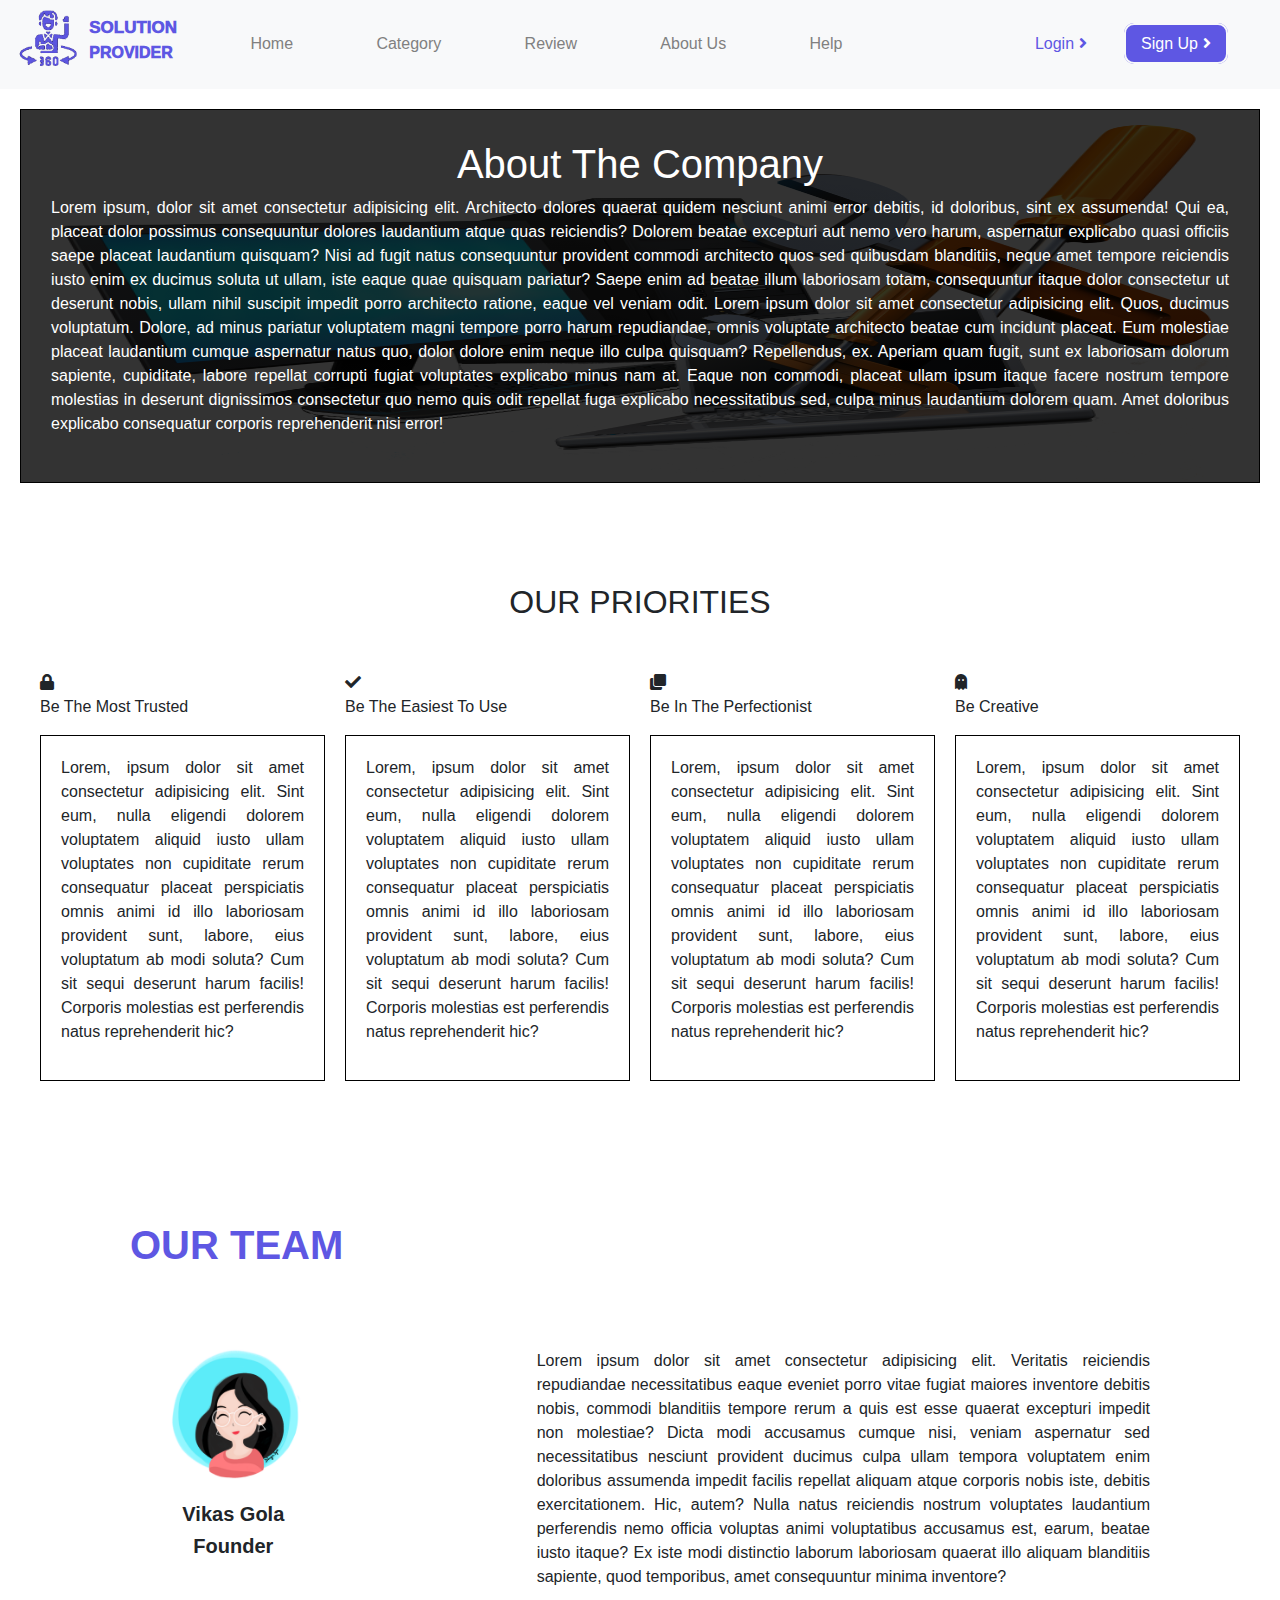
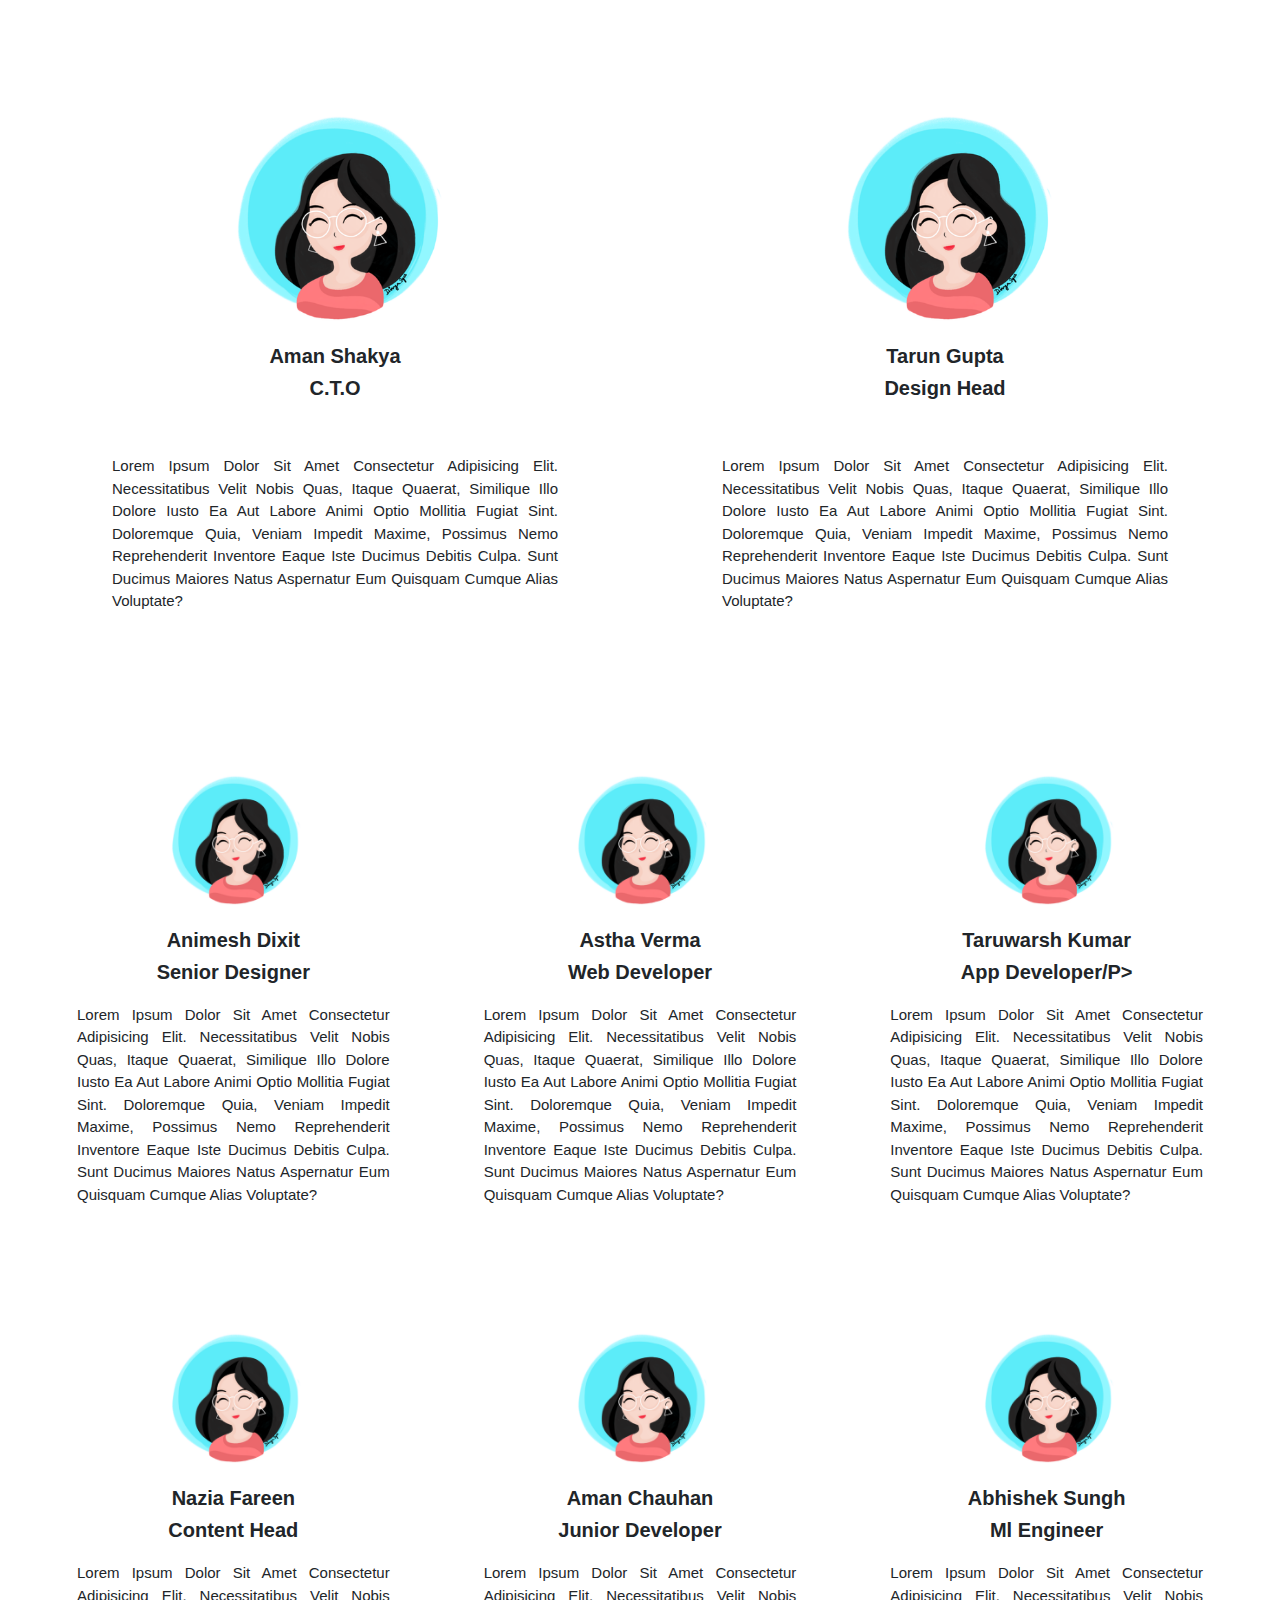
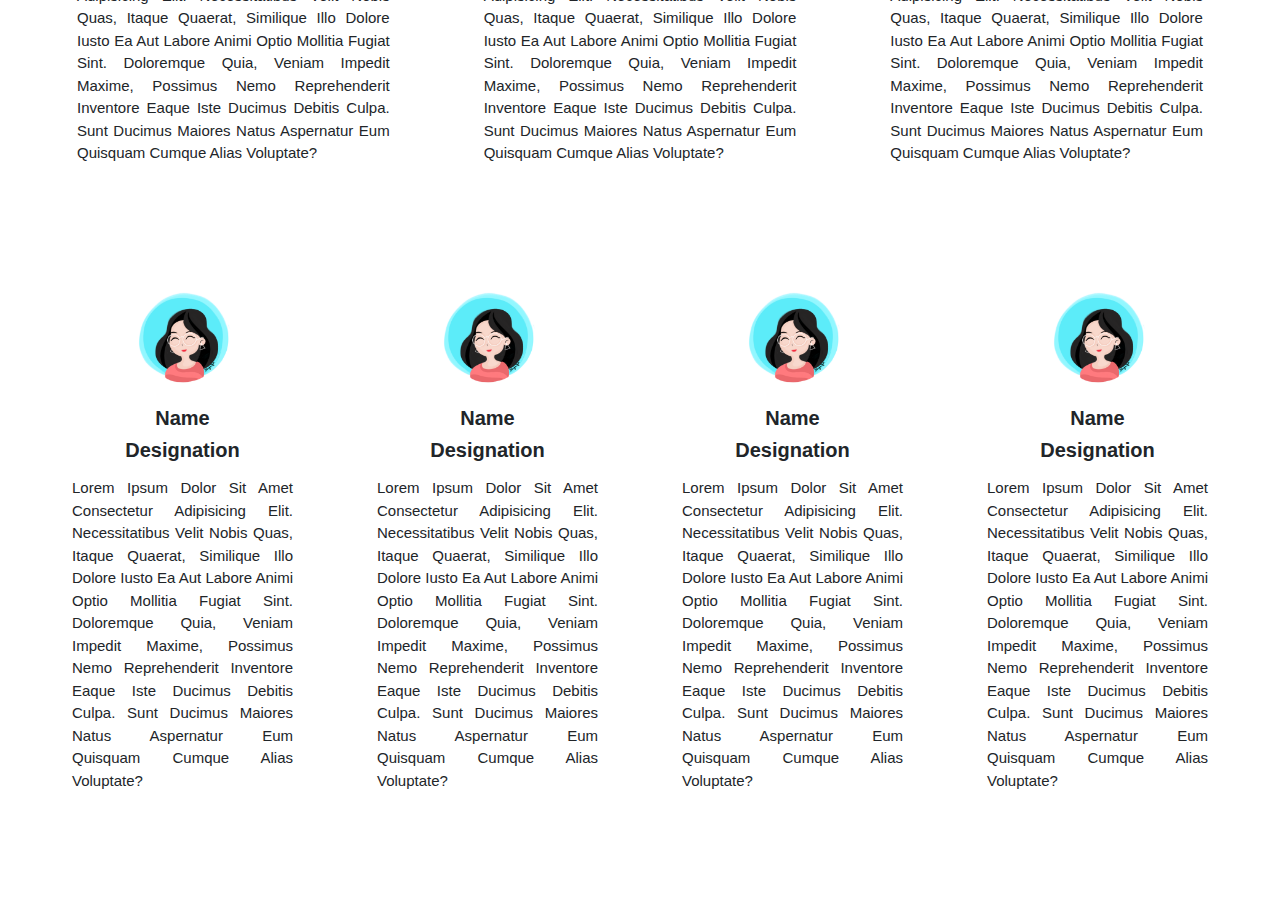
==== AboutUs.html @ aa4735e2 "Merge branch 'main' of https://github.com/crazyboy1803/360SolutionProviderFinal" ====
<!DOCTYPE html>
<html lang="en">

<head>
    <meta charset="UTF-8">
    <meta http-equiv="X-UA-Compatible" content="IE=edge">
    <meta name="viewport" content="width=device-width, initial-scale=1.0">
    <link rel="stylesheet" href="./css/bootstrap.min.css">
    <script src="./js/jquery-3.6.0.js"></script>
    <link rel="stylesheet" href="./fontawesome/css/all.css">
    <link rel="stylesheet" href="style.css">
    <style>
        .container-fluid .section-1 {
            padding: 30px;
            margin: 20px;
            border: 1px solid black;
            background-image: linear-gradient(rgba(0, 0, 0, 0.8), rgba(0, 0, 0, 0.8)), url(./assest/computer.png);
            background-repeat: no-repeat;
            background-size: 100% 100%;
        }

        .container-fluid .section-1 h1 {
            text-align: center;
            color: white;
            text-transform: capitalize;
        }

        .container-fluid .section-1 p {
            text-align: justify;
            color: white;
        }
        .container-fluid .section-2
        {
            margin-top: 70px;
            padding: 30px;
        }
        .container-fluid .section-2 h2
        {
            text-transform: uppercase;
            text-align: center;
            margin-bottom: 40px;
        }
        .container-fluid .section-2 .col-md-3
        {
            padding: 10px;
        }
        .container-fluid .section-2 .col-md-3 p
        {
            text-transform: capitalize;
        }
        .container-fluid .section-2 .col-md-3 .card-text
        {
            border:  1px solid black;
            padding: 20px;
        }
        .container-fluid .section-2 .col-md-3 .card-text p
        {
            text-transform: none;
            text-align: justify;
        }
        .container-fluid .section-3
        {
            margin-top:70px ;
            padding: 30px;
        }
        .container-fluid .section-3 .row
        {
            margin-bottom: 50px;
        }
        .container-fluid .section-3 h1
        {
            margin-left: 100px;
            margin-bottom: 50px;
            text-transform: uppercase;
            color: #5e57e3;
            font-weight: bold;

        }
        .container-fluid .section-3 .col-md-4 
        {
            background-color: white;
        }
        .container-fluid .section-3 .col-md-4 img
        {
            width: 60%;
            border-radius: 50%;
        }
        .container-fluid .section-3 .col-md-4 p
        {
            text-transform: capitalize;
            margin: 2px;
            font-weight: bold;
            font-size: 20px;
        }
        .container-fluid .section-3 .col-md-8
        {
            padding: 30px;
        }
        .container-fluid .section-3 .col-md-8 p
        {
            text-align: justify;
            padding: 0px 70px;
        }
        .container-fluid .section-3 .col-md-6
        {
            padding: 30px;
        }
        .container-fluid .section-3 .col-md-6 img
        {
            margin: auto;
            display: block;
            width: 50%;
            margin-bottom: 20px;
        }
        .container-fluid .section-3 .col-md-6 p
        {
            margin: 2px;
            text-align: center;
            text-transform: capitalize;
            font-size: 20px;
            font-weight: bold;
        }
        .container-fluid .section-3 .col-md-6 .about
        {
            text-align: justify;
            font-size: 15px;
            font-weight: normal;
            padding: 50px;
        }
        .container-fluid .section-3 .col-md-4
        {
            padding: 30px;
        }
        .container-fluid .section-3 .col-md-4 img
        {
            margin: auto;
            display: block;
            width: 50%;
            margin-bottom: 20px;
        }
        .container-fluid .section-3 .col-md-4 p
        {
            margin: 2px;
            text-align: center;
            text-transform: capitalize;
            font-size: 20px;
            font-weight: bold;
        }
        .container-fluid .section-3 .col-md-4 .about
        {
            text-align: justify;
            font-size: 15px;
            font-weight: normal;
            padding: 15px;
        }
        .container-fluid .section-3 .col-md-3
        {
            padding: 30px;
        }
        .container-fluid .section-3 .col-md-3 img
        {
            margin: auto;
            display: block;
            width: 50%;
            margin-bottom: 20px;
        }
        .container-fluid .section-3 .col-md-3 p
        {
            margin: 2px;
            text-align: center;
            text-transform: capitalize;
            font-size: 20px;
            font-weight: bold;
        }
        .container-fluid .section-3 .col-md-3 .about
        {
            text-align: justify;
            font-size: 15px;
            font-weight: normal;
            padding: 10px;
        }
    </style>
    <title>About Us Page</title>
</head>

<body>
    <div class="container-fluid w-100">
        <div class="chatbot">
            <img src="./assest/chatbot.png" class="chat" alt="">
        </div>

        <!-- navbar -->
        <div class="navbar navbar-light bg-light w-100">
            <div class="nav1">
                <img src="./assest/logo.png" alt="" class="image">
                <p><span>solution</span> provider</p>
            </div>
            <div class="nav2 w-50">
                <ul class="nav navbar">
                    <li class="navbar-item"><a href="./index.html">home</a></li>
                    <li class="navbar-item"><a href="./Category.html">category</a></li>
                    <li class="navbar-item"><a href="./Review.html">review</a></li>
                    <li class="navbar-item"><a href="./AboutUs.html">about us</a></li>
                    <li class="navbar-item"><a href="./Help.html">help</a></li>
                </ul>
            </div>
            <div class="nav3 w-25">
                <ul class="nav navbar">
                    <li class="navbar-item"><a href="#">Login<i class="fa fa-angle-right"></i></a></li>
                    <li class="navbar-item purple"><a href="#">Sign up<i class="fa fa-angle-right"></i></a></li>
                </ul>
            </div>
        </div>


        <div class="section-1">
            <h1>about the company</h1>
            <p>Lorem ipsum, dolor sit amet consectetur adipisicing elit. Architecto dolores quaerat quidem nesciunt
                animi error debitis, id doloribus, sint ex assumenda! Qui ea, placeat dolor possimus consequuntur
                dolores laudantium atque quas reiciendis? Dolorem beatae excepturi aut nemo vero harum, aspernatur
                explicabo quasi officiis saepe placeat laudantium quisquam? Nisi ad fugit natus consequuntur provident
                commodi architecto quos sed quibusdam blanditiis, neque amet tempore reiciendis iusto enim ex ducimus
                soluta ut ullam, iste eaque quae quisquam pariatur? Saepe enim ad beatae illum laboriosam totam,
                consequuntur itaque dolor consectetur ut deserunt nobis, ullam nihil suscipit impedit porro architecto
                ratione, eaque vel veniam odit. Lorem ipsum dolor sit amet consectetur adipisicing elit. Quos, ducimus
                voluptatum. Dolore, ad minus pariatur voluptatem magni tempore porro harum repudiandae, omnis voluptate
                architecto beatae cum incidunt placeat. Eum molestiae placeat laudantium cumque aspernatur natus quo,
                dolor dolore enim neque illo culpa quisquam? Repellendus, ex. Aperiam quam fugit, sunt ex laboriosam
                dolorum sapiente, cupiditate, labore repellat corrupti fugiat voluptates explicabo minus nam at. Eaque
                non commodi, placeat ullam ipsum itaque facere nostrum tempore molestias in deserunt dignissimos
                consectetur quo nemo quis odit repellat fuga explicabo necessitatibus sed, culpa minus laudantium
                dolorem quam. Amet doloribus explicabo consequatur corporis reprehenderit nisi error!</p>
        </div>


        <div class="section-2">
            <h2>our priorities</h2>
            <div class="row">
                <div class="col-md-3">
                    <i class="fa fa-lock"></i>
                    <p>be the most trusted</p>
                    <div class="card-text">
                        <p>Lorem, ipsum dolor sit amet consectetur adipisicing elit. Sint eum, nulla eligendi dolorem
                            voluptatem aliquid iusto ullam voluptates non cupiditate rerum consequatur placeat
                            perspiciatis omnis animi id illo laboriosam provident sunt, labore, eius voluptatum ab modi
                            soluta? Cum sit sequi deserunt harum facilis! Corporis molestias est perferendis natus
                            reprehenderit hic?</p>
                    </div>
                </div>
                <div class="col-md-3">
                    <i class="fa fa-check"></i>
                    <p>be the easiest to use</p>
                    <div class="card-text">
                        <p>Lorem, ipsum dolor sit amet consectetur adipisicing elit. Sint eum, nulla eligendi dolorem
                            voluptatem aliquid iusto ullam voluptates non cupiditate rerum consequatur placeat
                            perspiciatis omnis animi id illo laboriosam provident sunt, labore, eius voluptatum ab modi
                            soluta? Cum sit sequi deserunt harum facilis! Corporis molestias est perferendis natus
                            reprehenderit hic?</p>
                    </div>
                </div>
                <div class="col-md-3">
                    <i class="fa fa-clone"></i>
                    <p>be in the perfectionist</p>
                    <div class="card-text">
                        <p>Lorem, ipsum dolor sit amet consectetur adipisicing elit. Sint eum, nulla eligendi dolorem
                            voluptatem aliquid iusto ullam voluptates non cupiditate rerum consequatur placeat
                            perspiciatis omnis animi id illo laboriosam provident sunt, labore, eius voluptatum ab modi
                            soluta? Cum sit sequi deserunt harum facilis! Corporis molestias est perferendis natus
                            reprehenderit hic?</p>
                    </div>
                </div>
                <div class="col-md-3">
                    <i class="fa fa-ghost"></i>
                    <p>be creative</p>
                    <div class="card-text">
                        <p>Lorem, ipsum dolor sit amet consectetur adipisicing elit. Sint eum, nulla eligendi dolorem
                            voluptatem aliquid iusto ullam voluptates non cupiditate rerum consequatur placeat
                            perspiciatis omnis animi id illo laboriosam provident sunt, labore, eius voluptatum ab modi
                            soluta? Cum sit sequi deserunt harum facilis! Corporis molestias est perferendis natus
                            reprehenderit hic?</p>
                    </div>
                </div>
            </div>
        </div>

        <div class="section-3">
            <h1>our team</h1>
            <div class="row">
                <div class="col-md-4">
                    <img src="./assest/avtar.png" alt="Boss">
                    <p>Vikas gola</p>
                    <p>founder</p>
                </div>
                <div class="col-md-8">
                    <p>Lorem ipsum dolor sit amet consectetur adipisicing elit. Veritatis reiciendis repudiandae necessitatibus eaque eveniet porro vitae fugiat maiores inventore debitis nobis, commodi blanditiis tempore rerum a quis est esse quaerat excepturi impedit non molestiae? Dicta modi accusamus cumque nisi, veniam aspernatur sed necessitatibus nesciunt provident ducimus culpa ullam tempora voluptatem enim doloribus assumenda impedit facilis repellat aliquam atque corporis nobis iste, debitis exercitationem. Hic, autem? Nulla natus reiciendis nostrum voluptates laudantium perferendis nemo officia voluptas animi voluptatibus accusamus est, earum, beatae iusto itaque? Ex iste modi distinctio laborum laboriosam quaerat illo aliquam blanditiis sapiente, quod temporibus, amet consequuntur minima inventore?</p>
                </div>
            </div>

            <div class="row">
                <div class="col-md-6">
                    <img src="./assest/avtar.png" alt="">
                    <p>aman shakya</p>
                    <p>c.t.o</p>
                    <p class="about">Lorem ipsum dolor sit amet consectetur adipisicing elit. Necessitatibus velit nobis quas, itaque quaerat, similique illo dolore iusto ea aut labore animi optio mollitia fugiat sint. Doloremque quia, veniam impedit maxime, possimus nemo reprehenderit inventore eaque iste ducimus debitis culpa. Sunt ducimus maiores natus aspernatur eum quisquam cumque alias voluptate?</p>
                </div>
                <div class="col-md-6">
                    <img src="./assest/avtar.png" alt="">
                    <p>tarun gupta</p>
                    <p>design head</p>
                    <p class="about">Lorem ipsum dolor sit amet consectetur adipisicing elit. Necessitatibus velit nobis quas, itaque quaerat, similique illo dolore iusto ea aut labore animi optio mollitia fugiat sint. Doloremque quia, veniam impedit maxime, possimus nemo reprehenderit inventore eaque iste ducimus debitis culpa. Sunt ducimus maiores natus aspernatur eum quisquam cumque alias voluptate?</p>
                </div>
            </div>

            <div class="row">
                <div class="col-md-4">
                    <img src="./assest/avtar.png" alt="">
                    <p>animesh dixit</p>
                    <p>senior designer</p>
                    <p class="about">Lorem ipsum dolor sit amet consectetur adipisicing elit. Necessitatibus velit nobis quas, itaque quaerat, similique illo dolore iusto ea aut labore animi optio mollitia fugiat sint. Doloremque quia, veniam impedit maxime, possimus nemo reprehenderit inventore eaque iste ducimus debitis culpa. Sunt ducimus maiores natus aspernatur eum quisquam cumque alias voluptate?</p>
                </div>
                <div class="col-md-4">
                    <img src="./assest/avtar.png" alt="">
                    <p>astha verma</p>
                    <p>web developer</p>
                    <p class="about">Lorem ipsum dolor sit amet consectetur adipisicing elit. Necessitatibus velit nobis quas, itaque quaerat, similique illo dolore iusto ea aut labore animi optio mollitia fugiat sint. Doloremque quia, veniam impedit maxime, possimus nemo reprehenderit inventore eaque iste ducimus debitis culpa. Sunt ducimus maiores natus aspernatur eum quisquam cumque alias voluptate?</p>
                </div>
                <div class="col-md-4">
                    <img src="./assest/avtar.png" alt="">
                    <p>taruwarsh kumar</p>
                    <p>app developer/p>
                    <p class="about">Lorem ipsum dolor sit amet consectetur adipisicing elit. Necessitatibus velit nobis quas, itaque quaerat, similique illo dolore iusto ea aut labore animi optio mollitia fugiat sint. Doloremque quia, veniam impedit maxime, possimus nemo reprehenderit inventore eaque iste ducimus debitis culpa. Sunt ducimus maiores natus aspernatur eum quisquam cumque alias voluptate?</p>
                </div>
            </div>

            <div class="row">
                <div class="col-md-4">
                    <img src="./assest/avtar.png" alt="">
                    <p>nazia fareen</p>
                    <p>content head</p>
                    <p class="about">Lorem ipsum dolor sit amet consectetur adipisicing elit. Necessitatibus velit nobis quas, itaque quaerat, similique illo dolore iusto ea aut labore animi optio mollitia fugiat sint. Doloremque quia, veniam impedit maxime, possimus nemo reprehenderit inventore eaque iste ducimus debitis culpa. Sunt ducimus maiores natus aspernatur eum quisquam cumque alias voluptate?</p>
                </div>
                <div class="col-md-4">
                    <img src="./assest/avtar.png" alt="">
                    <p>aman chauhan</p>
                    <p>junior developer</p>
                    <p class="about">Lorem ipsum dolor sit amet consectetur adipisicing elit. Necessitatibus velit nobis quas, itaque quaerat, similique illo dolore iusto ea aut labore animi optio mollitia fugiat sint. Doloremque quia, veniam impedit maxime, possimus nemo reprehenderit inventore eaque iste ducimus debitis culpa. Sunt ducimus maiores natus aspernatur eum quisquam cumque alias voluptate?</p>
                </div>
                <div class="col-md-4">
                    <img src="./assest/avtar.png" alt="">
                    <p>abhishek sungh</p>
                    <p>ml engineer</p>
                    <p class="about">Lorem ipsum dolor sit amet consectetur adipisicing elit. Necessitatibus velit nobis quas, itaque quaerat, similique illo dolore iusto ea aut labore animi optio mollitia fugiat sint. Doloremque quia, veniam impedit maxime, possimus nemo reprehenderit inventore eaque iste ducimus debitis culpa. Sunt ducimus maiores natus aspernatur eum quisquam cumque alias voluptate?</p>
                </div>
            </div>
            <div class="row">
                <div class="col-md-3">
                    <img src="./assest/avtar.png" alt="">
                    <p>name</p>
                    <p>designation</p>
                    <p class="about">Lorem ipsum dolor sit amet consectetur adipisicing elit. Necessitatibus velit nobis quas, itaque quaerat, similique illo dolore iusto ea aut labore animi optio mollitia fugiat sint. Doloremque quia, veniam impedit maxime, possimus nemo reprehenderit inventore eaque iste ducimus debitis culpa. Sunt ducimus maiores natus aspernatur eum quisquam cumque alias voluptate?</p>
                </div>
                <div class="col-md-3">
                    <img src="./assest/avtar.png" alt="">
                    <p>name</p>
                    <p>designation</p>
                    <p class="about">Lorem ipsum dolor sit amet consectetur adipisicing elit. Necessitatibus velit nobis quas, itaque quaerat, similique illo dolore iusto ea aut labore animi optio mollitia fugiat sint. Doloremque quia, veniam impedit maxime, possimus nemo reprehenderit inventore eaque iste ducimus debitis culpa. Sunt ducimus maiores natus aspernatur eum quisquam cumque alias voluptate?</p>
                </div>
                <div class="col-md-3">
                    <img src="./assest/avtar.png" alt="">
                    <p>name</p>
                    <p>designation</p>
                    <p class="about">Lorem ipsum dolor sit amet consectetur adipisicing elit. Necessitatibus velit nobis quas, itaque quaerat, similique illo dolore iusto ea aut labore animi optio mollitia fugiat sint. Doloremque quia, veniam impedit maxime, possimus nemo reprehenderit inventore eaque iste ducimus debitis culpa. Sunt ducimus maiores natus aspernatur eum quisquam cumque alias voluptate?</p>
                </div>
                <div class="col-md-3">
                    <img src="./assest/avtar.png" alt="">
                    <p>name</p>
                    <p>designation</p>
                    <p class="about">Lorem ipsum dolor sit amet consectetur adipisicing elit. Necessitatibus velit nobis quas, itaque quaerat, similique illo dolore iusto ea aut labore animi optio mollitia fugiat sint. Doloremque quia, veniam impedit maxime, possimus nemo reprehenderit inventore eaque iste ducimus debitis culpa. Sunt ducimus maiores natus aspernatur eum quisquam cumque alias voluptate?</p>
                </div>
            </div>




        </div>
    </div>
</body>

</html>
---- style.css ----
*
{
    margin: 0;
    padding: 0;
    box-sizing: border-box;
}
.container-fluid
{
    padding: 0;
    width: 100%;
}
.row
{
    margin:0px;
    width: 100%;
}
.container-fluid .chatbot .chat
{
    width: 7%;
    position: fixed;
    bottom: 20px;
    right: 20px;
    border-radius: 50%;
    z-index: 10;
    transition: all 0.5s;
}
.container-fluid .chatbot .chat:hover
{
    width: 10%;
}
.image
{
    width: 100%;
    height: 60px;
}
.container-fluid .section1,.container-fluid ,.section1 .row
{
    width: 100%;
}
.container-fluid .navbar .nav1
{
    width: 10%;
    display: flex;
}
.container-fluid .navbar .nav1 p
{
    color: #5e57e3;
    text-transform: uppercase;
    margin-top:7px ;
    margin-left: 10px;
    font-weight: 1000;
    margin-bottom: 200;
}
.container-fluid .navbar .nav1 p span
{
    font-weight: 1000;
    font-size: 17px;
}
.container-fluid .navbar .nav2 ul li a
{
    text-decoration: none;
    color: grey;
    text-transform: capitalize;
    transition: all 0.2s;
}
.container-fluid .navbar .nav2 ul li a:hover
{
    color: #5e57e3;
    font-weight: bold;
}
.container-fluid .navbar .nav3 ul
{
    float: right;

}
.container-fluid .navbar .nav3 ul .purple a
{
    background-color: #5e57e3;
    padding: 10px 15px;
    border-radius: 10px;
}
.container-fluid .navbar .nav3 ul .purple a
{
    color: white;
    border: 2px solid #f8f9fa;
    transition: all 0.2s;
}
.container-fluid .navbar .nav3 ul .purple a:hover
{
    color: #5e57e3;
    background-color: transparent;
    border: 2px solid #5e57e3;
}
.container-fluid .navbar .nav3 ul li a
{
    margin-right: 20px;
    color: #5e57e3;
    text-decoration: none;
    border: 2px solid #f8f9fa;
    padding: 10px 15px;
    text-transform: capitalize;
    transition: all 0.2s;
}
.container-fluid .navbar .nav3 ul li a:hover
{
    border: 2px solid #5e57e3;
    border-radius: 10px;
}
.container-fluid .navbar .nav3 ul li a i
{
    margin-left: 5px;
}

.container-fluid .section1 .row1 .video
{
    padding-top: 100px;
}
.container-fluid .section1 .row1 .text p
{
    padding: 50px 50px 10px 50px;
    text-align: justify ;
}
.container-fluid .section1 .row2 
{
    padding-left: 200px;
    margin-bottom: 100px;
}

.container-fluid .section1 .row2 a
{
    background-color: #5e57e3;
    padding: 5px 15px;
    color: white;
    border-radius: 10px;
    border: 2px solid white;
    text-decoration: none;
    text-transform: capitalize;
    transition: all 0.2s;
}
.container-fluid .section1 .row2 a:hover
{
    background-color: transparent;
    border: 2px solid #5e57e3;
    color: #5e57e3;
}
.container-fluid .section2 .row2a
{
    text-align: center;
}
.container-fluid .section2 .row2a .col-md-3 i:hover
{
    color: black;
}
.container-fluid .section2 .row2a .col-md-3 i
{
    font-size: 22px;
    color: rgba(255, 217, 0, 0.849);
    transition: all 0.2s;
}
.container-fluid .section2 .row2a .col-md-3 h1
{
    text-transform:uppercase;
    font-size: 15px;
    padding-top: 10px;
}
.container-fluid .section2 .row2a .button
{
    text-transform:capitalize;
    text-decoration: none;
    color:#5e57e3;
    line-height: 100px;
    margin: auto;

}
.container-fluid .section2 .row2b .row
{
    padding: 30px;
}
.container-fluid .section2 .row2b h1
{
    text-transform: capitalize;
    font-size: 30px;
    margin-left: 30px;
}
.container-fluid .section2 .row2b .row .col-md-3 .card
{
    height: 400px;
    background-color: rgb(202, 207, 248);
    border: 2px solid white;
    transition: all 0.2s;
}
.container-fluid .section2 .row2b .row .col-md-3 .card:hover
{
    background-color: white;
    border: 2px solid #5e57e3;
    box-shadow:
       inset 0 -3em 3em rgba(0,0,0,0.1),
             0 0  0 2px rgb(255,255,255),
             0.3em 0.3em 1em rgba(0,0,0,0.3);
}
.container-fluid .section2 .row2b .row .col-md-3 .card h5
{
    text-transform: capitalize;
}
.container-fluid .section2 .row2b .row .col-md-3 .card img
{
    height: 200px;
    width: 100%;
}
.container-fluid .section2 .row2b .row .col-md-3 .card .card-body .btn
{
    background-color: #5e57e3;
    color: white;
    border: 2px solid transparent;
    transition: all 0.2s;
}
.container-fluid .section2 .row2b .row .col-md-3 .card .card-body .btn:hover
{
    background-color: transparent;
    color: #5e57e3;
    border: 2px solid #5e57e3;
}
.container-fluid .section3 a
{
    color: #5e57e3;
    text-transform: capitalize;
    margin: 30px;
}
.container-fluid .section3 h1
{
    margin: 30px;
    text-transform: capitalize;
    font-weight: bold;
    font-size: 29px;
}
.container-fluid .section3 .row
{
    margin-top: 20px;
    margin-bottom: 20px;
    padding: 30px;
}
.container-fluid .section3 .row .col-md-3 .card
{
    height: 350px;
    background-color: rgb(202, 207, 248);
    border: 2px solid transparent;
    transition: all 0.2s;
}
.container-fluid .section3 .row .col-md-3 .card:hover 
{
    background-color: white;
    border: 2px solid #5e57e3;
    box-shadow:
       inset 0 -3em 3em rgba(0,0,0,0.1),
             0 0  0 2px rgb(255,255,255),
             0.3em 0.3em 1em rgba(0,0,0,0.3);
}
.container-fluid .section3 .row .col-md-3 .card h5
{
    text-transform: capitalize;
}
.container-fluid .section3 .row .col-md-3 .card img
{
    height: 200px;
    width: 100%;
}
.container-fluid .section3 .row .col-md-3 .card .card-body .btn
{
    background-color: #5e57e3;
    color: white;
}
.container-fluid .section4,.container-fluid .section4 .row
{
    width: 100%;
}
.container-fluid .section3 .progress
{
    margin: 30px;
    border: 2px solid transparent;
    margin-bottom: 70px;
}
.container-fluid .section4 .row .col-md-4 a.signup:hover
{
    background-color: transparent;
    color: #5e57e3;
}

#row1{
    background-color: rgb(202, 207, 248);
    padding:100px 0px;
    margin: 0px;
}
.col-md-4{
    background-color: rgb(202, 207, 248);
    text-align: center ;
}
.col-md-4 .Signup
{
    background-color: rgb(7, 7, 190);
    text-decoration: none;
    color: white;
    border-radius: 7px;
    border: 2px solid transparent;
    padding-top: 10px;
    padding-bottom: 10px;
    padding-left: 20px;
    padding-right: 15px;
    margin: 20px;
}
.col-md-4 .Signup:hover
{
    background-color: transparent;
    color: #5e57e3;
    border: 2px solid #5e57e3   ;
}
.col-md-4 .ab
{
    text-decoration: none;
    border: 2px solid transparent;
    padding: 10px 15px;
    border-radius: 10px;
    color: rgb(7,7, 190);
}
.col-md-4 .ab:hover
{
    border: 2px solid #5e57e3;
}
#row2{
    padding: 50px 30px;
    margin: 0px;
}
.col-md-6 p{
    margin-top: 60px;
}

/* Icons colors */
.fa-twitter
{
    color: skyblue;
    margin: 10px;
    transition: all 0.5s;
}
.fa-linkedin
{
    color: blue;
    margin: 10px;
    transition: all 0.5s;
}
.fa-instagram
{
    color: palevioletred;
    margin: 10px;
    transition: all 0.5s;
}
.fa-instagram:hover
{
    font-size: 100px;
}
.fa-linkedin:hover
{
    font-size: 100px;
}
.fa-twitter:hover
{
    font-size: 100px;
}
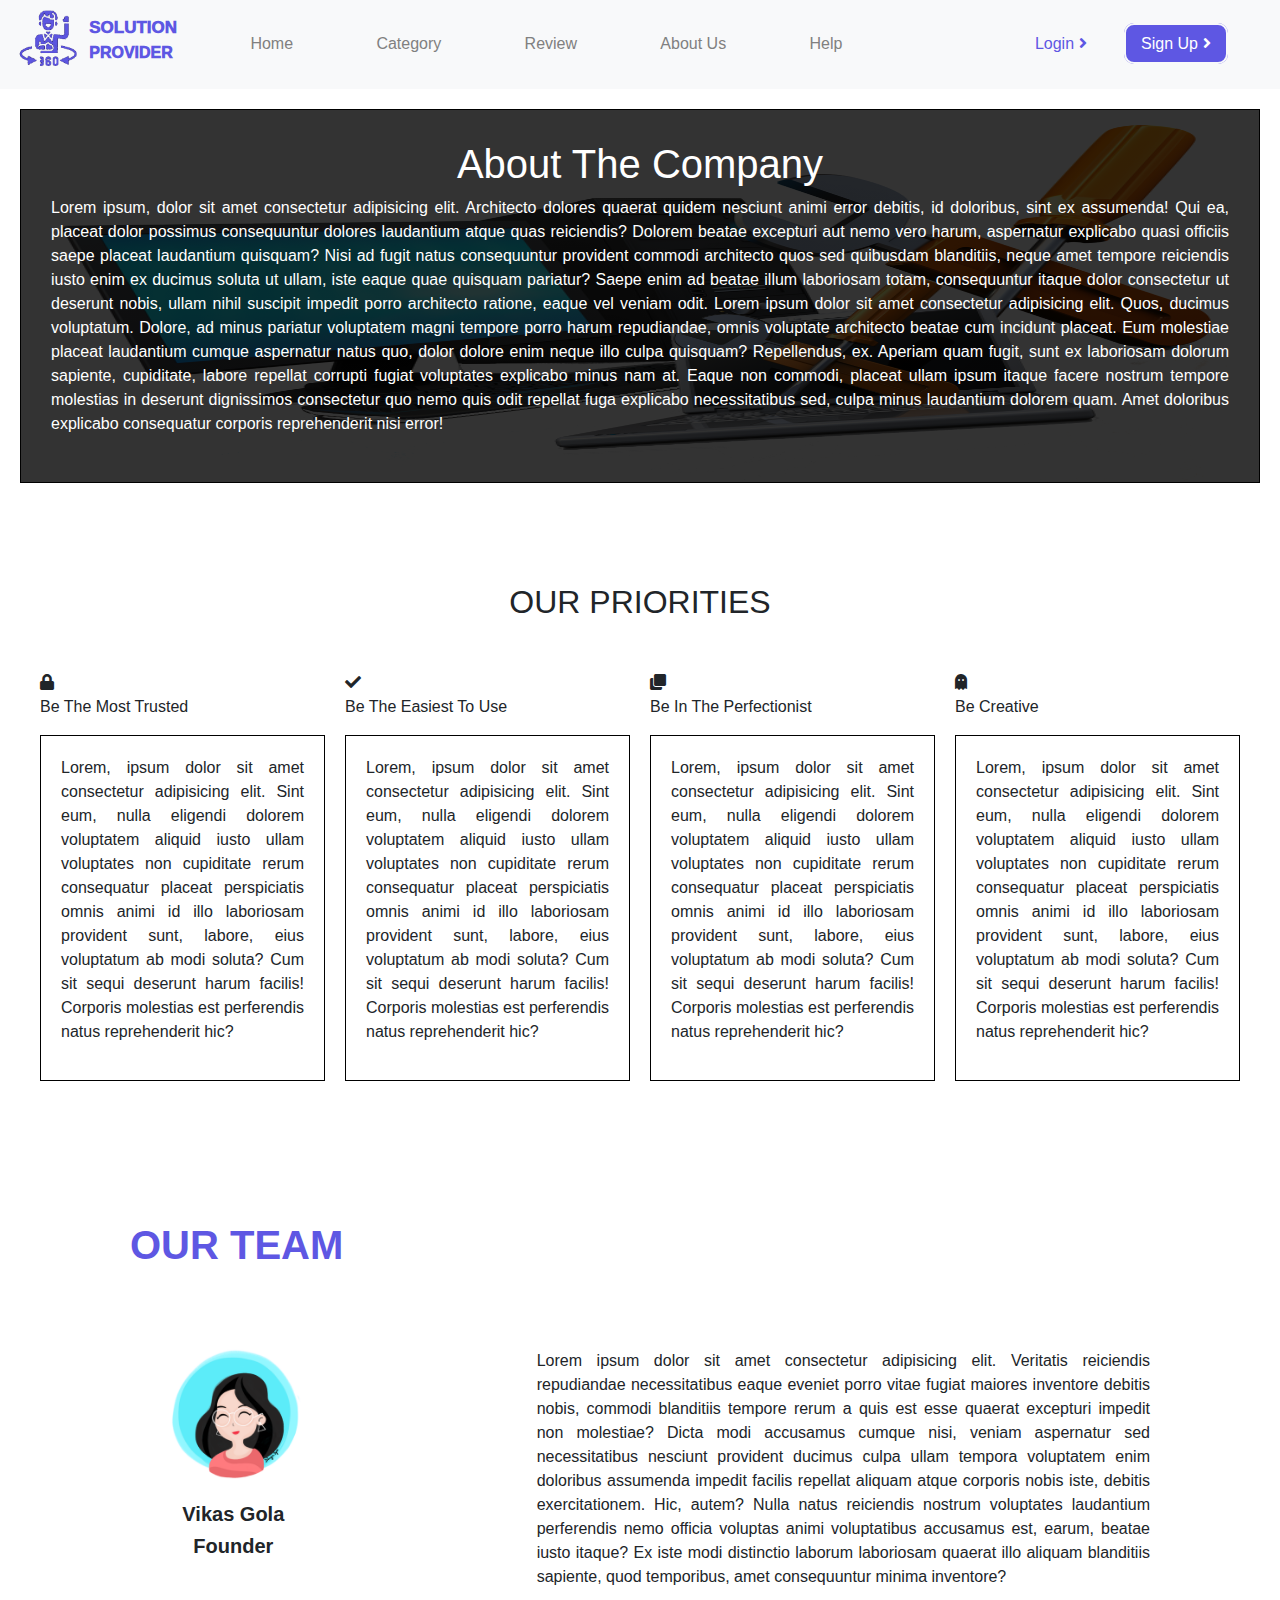
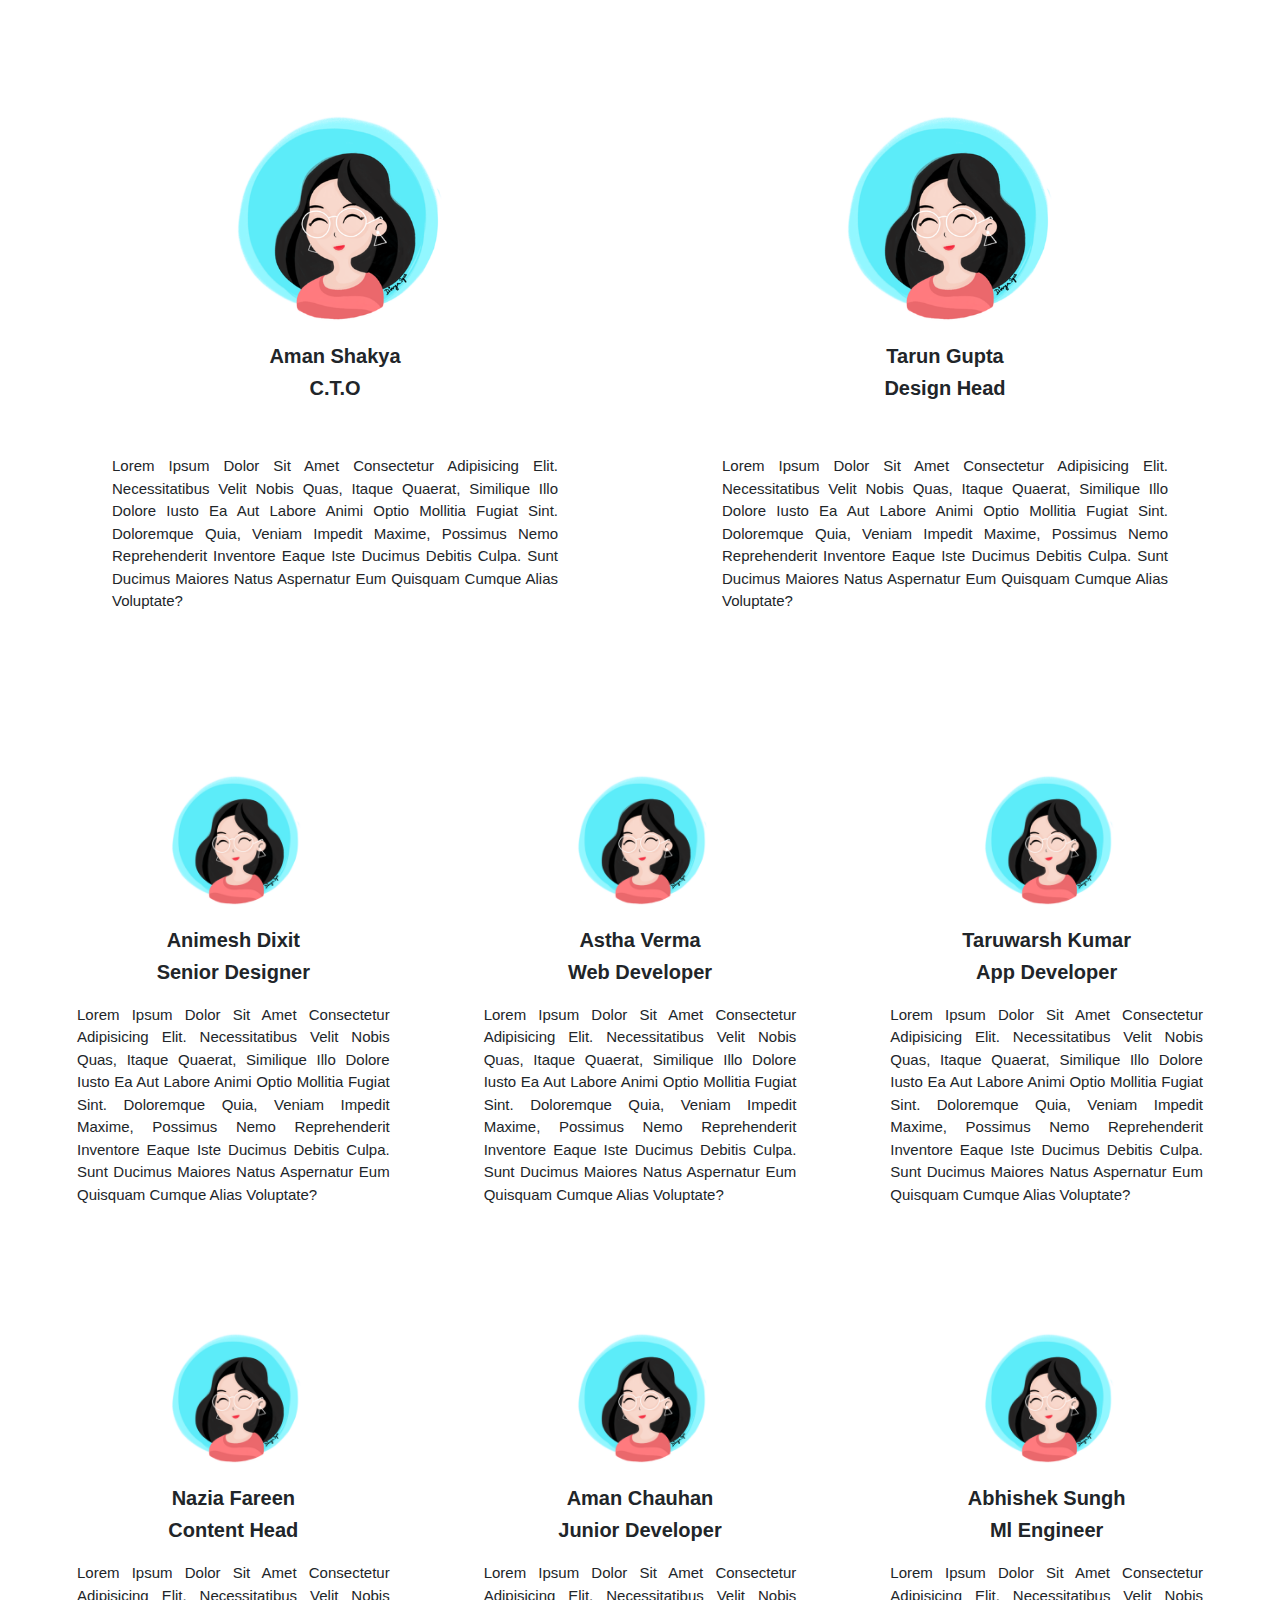
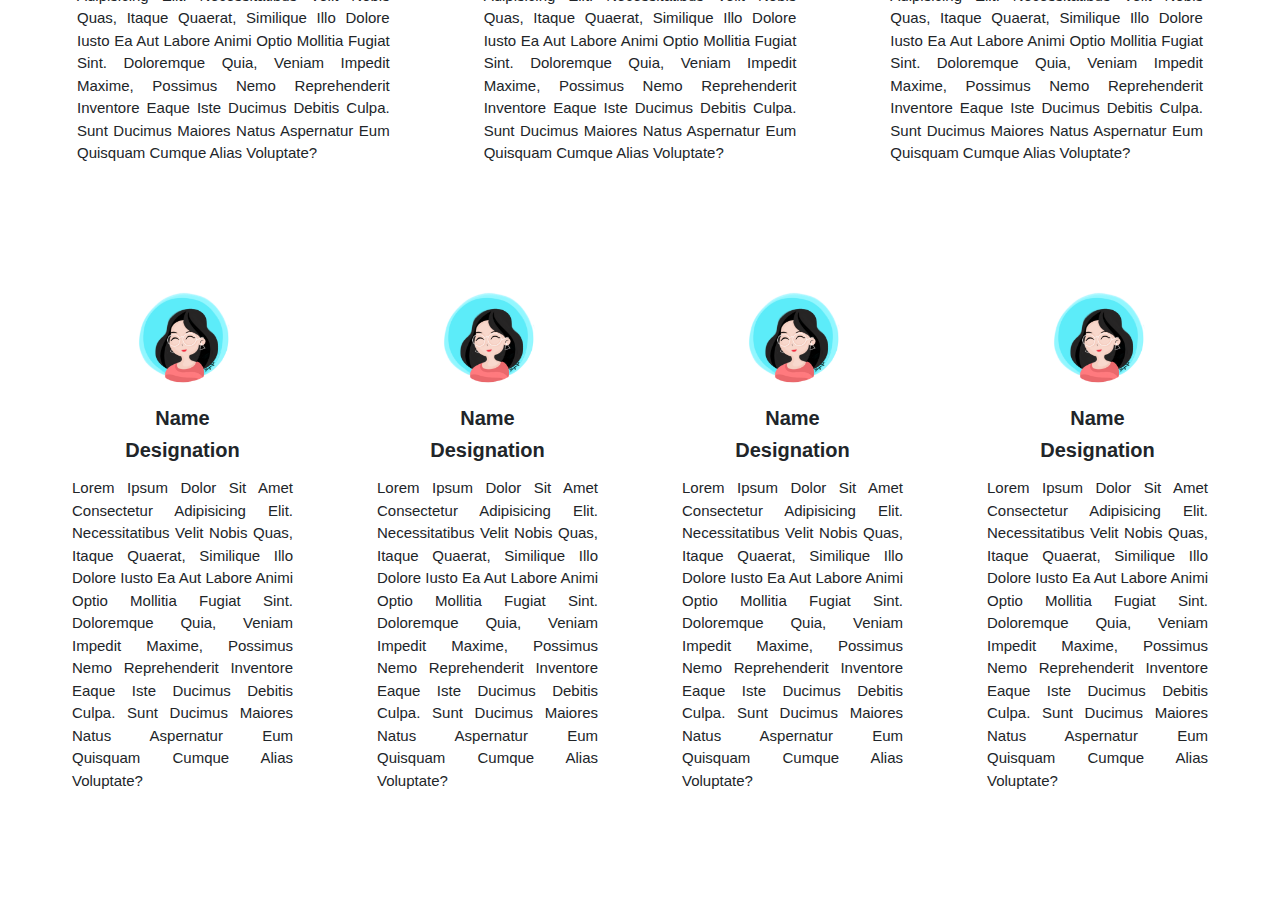
==== commit 1eb2a557: "final commit" ====
--- a/AboutUs.html
+++ b/AboutUs.html
@@ -17,6 +17,12 @@
             background-image: linear-gradient(rgba(0, 0, 0, 0.8), rgba(0, 0, 0, 0.8)), url(./assest/computer.png);
             background-repeat: no-repeat;
             background-size: 100% 100%;
+            transition: all 0.5s;
+        }
+
+        .container-fluid .section-1:hover {
+            margin: 30px;
+            box-shadow: 15px 15px 5px #aaaaaa;
         }
 
         .container-fluid .section-1 h1 {
@@ -29,151 +35,191 @@
             text-align: justify;
             color: white;
         }
-        .container-fluid .section-2
-        {
+
+        .container-fluid .section-2 {
             margin-top: 70px;
             padding: 30px;
         }
-        .container-fluid .section-2 h2
-        {
+
+        .container-fluid .section-2 h2 {
             text-transform: uppercase;
             text-align: center;
             margin-bottom: 40px;
         }
-        .container-fluid .section-2 .col-md-3
-        {
+
+        .container-fluid .section-2 .col-md-3 {
             padding: 10px;
         }
-        .container-fluid .section-2 .col-md-3 p
-        {
-            text-transform: capitalize;
-        }
-        .container-fluid .section-2 .col-md-3 .card-text
-        {
-            border:  1px solid black;
+
+        .container-fluid .section-2 .col-md-3 p {
+            text-transform: capitalize;
+        }
+
+        .container-fluid .section-2 .col-md-3 .card-text {
+            border: 1px solid black;
             padding: 20px;
-        }
-        .container-fluid .section-2 .col-md-3 .card-text p
-        {
+            transition: all 0.2s;
+        }
+
+        .container-fluid .section-2 .col-md-3 .card-text:hover {
+            border: 2px solid #5e57e3;
+            box-shadow:
+                inset 0 -3em 3em rgba(0, 0, 0, 0.1),
+                0 0 0 2px rgb(255, 255, 255),
+                0.3em 0.3em 1em rgba(0, 0, 0, 0.3);
+
+        }
+
+        .container-fluid .section-2 .col-md-3 .card-text p {
             text-transform: none;
             text-align: justify;
         }
-        .container-fluid .section-3
-        {
-            margin-top:70px ;
-            padding: 30px;
-        }
-        .container-fluid .section-3 .row
-        {
+
+        .container-fluid .section-3 {
+            margin-top: 70px;
+            padding: 30px;
+        }
+
+        .container-fluid .section-3 .row {
             margin-bottom: 50px;
         }
-        .container-fluid .section-3 h1
-        {
+
+        .container-fluid .section-3 h1 {
             margin-left: 100px;
             margin-bottom: 50px;
             text-transform: uppercase;
             color: #5e57e3;
             font-weight: bold;
-
-        }
-        .container-fluid .section-3 .col-md-4 
+            transition: all 0.3s;
+
+        }
+        .container-fluid .section-3 h1:hover
         {
+            text-shadow: 5px 5px 5px #aaaaaa;
+        }
+        .container-fluid .section-3 .col-md-4 {
             background-color: white;
         }
-        .container-fluid .section-3 .col-md-4 img
-        {
+
+        .container-fluid .section-3 .col-md-4 img {
             width: 60%;
             border-radius: 50%;
-        }
-        .container-fluid .section-3 .col-md-4 p
+            transition: all 0.5s;
+        }
+        .container-fluid .section-3 .col-md-4 img:hover
         {
+            box-shadow: 5px 5px 5px #aaaaaa;
+            width: 70%;
+        }
+
+        .container-fluid .section-3 .col-md-4 p {
             text-transform: capitalize;
             margin: 2px;
             font-weight: bold;
             font-size: 20px;
         }
-        .container-fluid .section-3 .col-md-8
+
+        .container-fluid .section-3 .col-md-8 {
+            padding: 30px;
+        }
+
+        .container-fluid .section-3 .col-md-8 p {
+            text-align: justify;
+            padding: 0px 70px;
+        }
+
+        .container-fluid .section-3 .col-md-6 {
+            padding: 30px;
+        }
+
+        .container-fluid .section-3 .col-md-6 img {
+            margin: auto;
+            display: block;
+            border-radius: 50%;
+            width: 50%;
+            margin-bottom: 20px;
+            transition: all 0.5s;
+        }
+        .container-fluid .section-3 .col-md-6 img:hover
         {
-            padding: 30px;
-        }
-        .container-fluid .section-3 .col-md-8 p
-        {
-            text-align: justify;
-            padding: 0px 70px;
-        }
-        .container-fluid .section-3 .col-md-6
-        {
-            padding: 30px;
-        }
-        .container-fluid .section-3 .col-md-6 img
-        {
+            box-shadow: 5px 5px 5px #aaaaaa;
+            width: 60%;
+        }
+
+        .container-fluid .section-3 .col-md-6 p {
+            margin: 2px;
+            text-align: center;
+            text-transform: capitalize;
+            font-size: 20px;
+            font-weight: bold;
+        }
+
+        .container-fluid .section-3 .col-md-6 .about {
+            text-align: justify;
+            font-size: 15px;
+            font-weight: normal;
+            padding: 50px;
+        }
+
+        .container-fluid .section-3 .col-md-4 {
+            padding: 30px;
+        }
+
+        .container-fluid .section-3 .col-md-4 img {
             margin: auto;
             display: block;
             width: 50%;
             margin-bottom: 20px;
-        }
-        .container-fluid .section-3 .col-md-6 p
+            transition: all 0.5s;
+        }
+        .container-fluid .section-3 .col-md-4 img:hover
         {
+            box-shadow: 5px 5px 5px #aaaaaa;
+            width: 60%;
+        }
+
+        .container-fluid .section-3 .col-md-4 p {
             margin: 2px;
             text-align: center;
             text-transform: capitalize;
             font-size: 20px;
             font-weight: bold;
         }
-        .container-fluid .section-3 .col-md-6 .about
-        {
+
+        .container-fluid .section-3 .col-md-4 .about {
             text-align: justify;
             font-size: 15px;
             font-weight: normal;
-            padding: 50px;
-        }
-        .container-fluid .section-3 .col-md-4
-        {
-            padding: 30px;
-        }
-        .container-fluid .section-3 .col-md-4 img
-        {
+            padding: 15px;
+        }
+
+        .container-fluid .section-3 .col-md-3 {
+            padding: 30px;
+        }
+
+        .container-fluid .section-3 .col-md-3 img {
             margin: auto;
             display: block;
             width: 50%;
             margin-bottom: 20px;
-        }
-        .container-fluid .section-3 .col-md-4 p
+            transition: all 0.5s;
+            border-radius: 50%;
+        }
+        .container-fluid .section-3 .col-md-3 img:hover
         {
+            box-shadow: 5px 5px 5px #aaaaaa;
+            width: 60%;
+        }
+
+        .container-fluid .section-3 .col-md-3 p {
             margin: 2px;
             text-align: center;
             text-transform: capitalize;
             font-size: 20px;
             font-weight: bold;
         }
-        .container-fluid .section-3 .col-md-4 .about
-        {
-            text-align: justify;
-            font-size: 15px;
-            font-weight: normal;
-            padding: 15px;
-        }
-        .container-fluid .section-3 .col-md-3
-        {
-            padding: 30px;
-        }
-        .container-fluid .section-3 .col-md-3 img
-        {
-            margin: auto;
-            display: block;
-            width: 50%;
-            margin-bottom: 20px;
-        }
-        .container-fluid .section-3 .col-md-3 p
-        {
-            margin: 2px;
-            text-align: center;
-            text-transform: capitalize;
-            font-size: 20px;
-            font-weight: bold;
-        }
-        .container-fluid .section-3 .col-md-3 .about
-        {
+
+        .container-fluid .section-3 .col-md-3 .about {
             text-align: justify;
             font-size: 15px;
             font-weight: normal;
@@ -292,7 +338,15 @@
                     <p>founder</p>
                 </div>
                 <div class="col-md-8">
-                    <p>Lorem ipsum dolor sit amet consectetur adipisicing elit. Veritatis reiciendis repudiandae necessitatibus eaque eveniet porro vitae fugiat maiores inventore debitis nobis, commodi blanditiis tempore rerum a quis est esse quaerat excepturi impedit non molestiae? Dicta modi accusamus cumque nisi, veniam aspernatur sed necessitatibus nesciunt provident ducimus culpa ullam tempora voluptatem enim doloribus assumenda impedit facilis repellat aliquam atque corporis nobis iste, debitis exercitationem. Hic, autem? Nulla natus reiciendis nostrum voluptates laudantium perferendis nemo officia voluptas animi voluptatibus accusamus est, earum, beatae iusto itaque? Ex iste modi distinctio laborum laboriosam quaerat illo aliquam blanditiis sapiente, quod temporibus, amet consequuntur minima inventore?</p>
+                    <p>Lorem ipsum dolor sit amet consectetur adipisicing elit. Veritatis reiciendis repudiandae
+                        necessitatibus eaque eveniet porro vitae fugiat maiores inventore debitis nobis, commodi
+                        blanditiis tempore rerum a quis est esse quaerat excepturi impedit non molestiae? Dicta modi
+                        accusamus cumque nisi, veniam aspernatur sed necessitatibus nesciunt provident ducimus culpa
+                        ullam tempora voluptatem enim doloribus assumenda impedit facilis repellat aliquam atque
+                        corporis nobis iste, debitis exercitationem. Hic, autem? Nulla natus reiciendis nostrum
+                        voluptates laudantium perferendis nemo officia voluptas animi voluptatibus accusamus est, earum,
+                        beatae iusto itaque? Ex iste modi distinctio laborum laboriosam quaerat illo aliquam blanditiis
+                        sapiente, quod temporibus, amet consequuntur minima inventore?</p>
                 </div>
             </div>
 
@@ -301,13 +355,21 @@
                     <img src="./assest/avtar.png" alt="">
                     <p>aman shakya</p>
                     <p>c.t.o</p>
-                    <p class="about">Lorem ipsum dolor sit amet consectetur adipisicing elit. Necessitatibus velit nobis quas, itaque quaerat, similique illo dolore iusto ea aut labore animi optio mollitia fugiat sint. Doloremque quia, veniam impedit maxime, possimus nemo reprehenderit inventore eaque iste ducimus debitis culpa. Sunt ducimus maiores natus aspernatur eum quisquam cumque alias voluptate?</p>
+                    <p class="about">Lorem ipsum dolor sit amet consectetur adipisicing elit. Necessitatibus velit nobis
+                        quas, itaque quaerat, similique illo dolore iusto ea aut labore animi optio mollitia fugiat
+                        sint. Doloremque quia, veniam impedit maxime, possimus nemo reprehenderit inventore eaque iste
+                        ducimus debitis culpa. Sunt ducimus maiores natus aspernatur eum quisquam cumque alias
+                        voluptate?</p>
                 </div>
                 <div class="col-md-6">
                     <img src="./assest/avtar.png" alt="">
                     <p>tarun gupta</p>
                     <p>design head</p>
-                    <p class="about">Lorem ipsum dolor sit amet consectetur adipisicing elit. Necessitatibus velit nobis quas, itaque quaerat, similique illo dolore iusto ea aut labore animi optio mollitia fugiat sint. Doloremque quia, veniam impedit maxime, possimus nemo reprehenderit inventore eaque iste ducimus debitis culpa. Sunt ducimus maiores natus aspernatur eum quisquam cumque alias voluptate?</p>
+                    <p class="about">Lorem ipsum dolor sit amet consectetur adipisicing elit. Necessitatibus velit nobis
+                        quas, itaque quaerat, similique illo dolore iusto ea aut labore animi optio mollitia fugiat
+                        sint. Doloremque quia, veniam impedit maxime, possimus nemo reprehenderit inventore eaque iste
+                        ducimus debitis culpa. Sunt ducimus maiores natus aspernatur eum quisquam cumque alias
+                        voluptate?</p>
                 </div>
             </div>
 
@@ -316,19 +378,31 @@
                     <img src="./assest/avtar.png" alt="">
                     <p>animesh dixit</p>
                     <p>senior designer</p>
-                    <p class="about">Lorem ipsum dolor sit amet consectetur adipisicing elit. Necessitatibus velit nobis quas, itaque quaerat, similique illo dolore iusto ea aut labore animi optio mollitia fugiat sint. Doloremque quia, veniam impedit maxime, possimus nemo reprehenderit inventore eaque iste ducimus debitis culpa. Sunt ducimus maiores natus aspernatur eum quisquam cumque alias voluptate?</p>
+                    <p class="about">Lorem ipsum dolor sit amet consectetur adipisicing elit. Necessitatibus velit nobis
+                        quas, itaque quaerat, similique illo dolore iusto ea aut labore animi optio mollitia fugiat
+                        sint. Doloremque quia, veniam impedit maxime, possimus nemo reprehenderit inventore eaque iste
+                        ducimus debitis culpa. Sunt ducimus maiores natus aspernatur eum quisquam cumque alias
+                        voluptate?</p>
                 </div>
                 <div class="col-md-4">
                     <img src="./assest/avtar.png" alt="">
                     <p>astha verma</p>
                     <p>web developer</p>
-                    <p class="about">Lorem ipsum dolor sit amet consectetur adipisicing elit. Necessitatibus velit nobis quas, itaque quaerat, similique illo dolore iusto ea aut labore animi optio mollitia fugiat sint. Doloremque quia, veniam impedit maxime, possimus nemo reprehenderit inventore eaque iste ducimus debitis culpa. Sunt ducimus maiores natus aspernatur eum quisquam cumque alias voluptate?</p>
+                    <p class="about">Lorem ipsum dolor sit amet consectetur adipisicing elit. Necessitatibus velit nobis
+                        quas, itaque quaerat, similique illo dolore iusto ea aut labore animi optio mollitia fugiat
+                        sint. Doloremque quia, veniam impedit maxime, possimus nemo reprehenderit inventore eaque iste
+                        ducimus debitis culpa. Sunt ducimus maiores natus aspernatur eum quisquam cumque alias
+                        voluptate?</p>
                 </div>
                 <div class="col-md-4">
                     <img src="./assest/avtar.png" alt="">
                     <p>taruwarsh kumar</p>
-                    <p>app developer/p>
-                    <p class="about">Lorem ipsum dolor sit amet consectetur adipisicing elit. Necessitatibus velit nobis quas, itaque quaerat, similique illo dolore iusto ea aut labore animi optio mollitia fugiat sint. Doloremque quia, veniam impedit maxime, possimus nemo reprehenderit inventore eaque iste ducimus debitis culpa. Sunt ducimus maiores natus aspernatur eum quisquam cumque alias voluptate?</p>
+                    <p>app developer</p>
+                    <p class="about">Lorem ipsum dolor sit amet consectetur adipisicing elit. Necessitatibus velit nobis
+                        quas, itaque quaerat, similique illo dolore iusto ea aut labore animi optio mollitia fugiat
+                        sint. Doloremque quia, veniam impedit maxime, possimus nemo reprehenderit inventore eaque iste
+                        ducimus debitis culpa. Sunt ducimus maiores natus aspernatur eum quisquam cumque alias
+                        voluptate?</p>
                 </div>
             </div>
 
@@ -337,19 +411,31 @@
                     <img src="./assest/avtar.png" alt="">
                     <p>nazia fareen</p>
                     <p>content head</p>
-                    <p class="about">Lorem ipsum dolor sit amet consectetur adipisicing elit. Necessitatibus velit nobis quas, itaque quaerat, similique illo dolore iusto ea aut labore animi optio mollitia fugiat sint. Doloremque quia, veniam impedit maxime, possimus nemo reprehenderit inventore eaque iste ducimus debitis culpa. Sunt ducimus maiores natus aspernatur eum quisquam cumque alias voluptate?</p>
+                    <p class="about">Lorem ipsum dolor sit amet consectetur adipisicing elit. Necessitatibus velit nobis
+                        quas, itaque quaerat, similique illo dolore iusto ea aut labore animi optio mollitia fugiat
+                        sint. Doloremque quia, veniam impedit maxime, possimus nemo reprehenderit inventore eaque iste
+                        ducimus debitis culpa. Sunt ducimus maiores natus aspernatur eum quisquam cumque alias
+                        voluptate?</p>
                 </div>
                 <div class="col-md-4">
                     <img src="./assest/avtar.png" alt="">
                     <p>aman chauhan</p>
                     <p>junior developer</p>
-                    <p class="about">Lorem ipsum dolor sit amet consectetur adipisicing elit. Necessitatibus velit nobis quas, itaque quaerat, similique illo dolore iusto ea aut labore animi optio mollitia fugiat sint. Doloremque quia, veniam impedit maxime, possimus nemo reprehenderit inventore eaque iste ducimus debitis culpa. Sunt ducimus maiores natus aspernatur eum quisquam cumque alias voluptate?</p>
+                    <p class="about">Lorem ipsum dolor sit amet consectetur adipisicing elit. Necessitatibus velit nobis
+                        quas, itaque quaerat, similique illo dolore iusto ea aut labore animi optio mollitia fugiat
+                        sint. Doloremque quia, veniam impedit maxime, possimus nemo reprehenderit inventore eaque iste
+                        ducimus debitis culpa. Sunt ducimus maiores natus aspernatur eum quisquam cumque alias
+                        voluptate?</p>
                 </div>
                 <div class="col-md-4">
                     <img src="./assest/avtar.png" alt="">
                     <p>abhishek sungh</p>
                     <p>ml engineer</p>
-                    <p class="about">Lorem ipsum dolor sit amet consectetur adipisicing elit. Necessitatibus velit nobis quas, itaque quaerat, similique illo dolore iusto ea aut labore animi optio mollitia fugiat sint. Doloremque quia, veniam impedit maxime, possimus nemo reprehenderit inventore eaque iste ducimus debitis culpa. Sunt ducimus maiores natus aspernatur eum quisquam cumque alias voluptate?</p>
+                    <p class="about">Lorem ipsum dolor sit amet consectetur adipisicing elit. Necessitatibus velit nobis
+                        quas, itaque quaerat, similique illo dolore iusto ea aut labore animi optio mollitia fugiat
+                        sint. Doloremque quia, veniam impedit maxime, possimus nemo reprehenderit inventore eaque iste
+                        ducimus debitis culpa. Sunt ducimus maiores natus aspernatur eum quisquam cumque alias
+                        voluptate?</p>
                 </div>
             </div>
             <div class="row">
@@ -357,25 +443,41 @@
                     <img src="./assest/avtar.png" alt="">
                     <p>name</p>
                     <p>designation</p>
-                    <p class="about">Lorem ipsum dolor sit amet consectetur adipisicing elit. Necessitatibus velit nobis quas, itaque quaerat, similique illo dolore iusto ea aut labore animi optio mollitia fugiat sint. Doloremque quia, veniam impedit maxime, possimus nemo reprehenderit inventore eaque iste ducimus debitis culpa. Sunt ducimus maiores natus aspernatur eum quisquam cumque alias voluptate?</p>
+                    <p class="about">Lorem ipsum dolor sit amet consectetur adipisicing elit. Necessitatibus velit nobis
+                        quas, itaque quaerat, similique illo dolore iusto ea aut labore animi optio mollitia fugiat
+                        sint. Doloremque quia, veniam impedit maxime, possimus nemo reprehenderit inventore eaque iste
+                        ducimus debitis culpa. Sunt ducimus maiores natus aspernatur eum quisquam cumque alias
+                        voluptate?</p>
                 </div>
                 <div class="col-md-3">
                     <img src="./assest/avtar.png" alt="">
                     <p>name</p>
                     <p>designation</p>
-                    <p class="about">Lorem ipsum dolor sit amet consectetur adipisicing elit. Necessitatibus velit nobis quas, itaque quaerat, similique illo dolore iusto ea aut labore animi optio mollitia fugiat sint. Doloremque quia, veniam impedit maxime, possimus nemo reprehenderit inventore eaque iste ducimus debitis culpa. Sunt ducimus maiores natus aspernatur eum quisquam cumque alias voluptate?</p>
+                    <p class="about">Lorem ipsum dolor sit amet consectetur adipisicing elit. Necessitatibus velit nobis
+                        quas, itaque quaerat, similique illo dolore iusto ea aut labore animi optio mollitia fugiat
+                        sint. Doloremque quia, veniam impedit maxime, possimus nemo reprehenderit inventore eaque iste
+                        ducimus debitis culpa. Sunt ducimus maiores natus aspernatur eum quisquam cumque alias
+                        voluptate?</p>
                 </div>
                 <div class="col-md-3">
                     <img src="./assest/avtar.png" alt="">
                     <p>name</p>
                     <p>designation</p>
-                    <p class="about">Lorem ipsum dolor sit amet consectetur adipisicing elit. Necessitatibus velit nobis quas, itaque quaerat, similique illo dolore iusto ea aut labore animi optio mollitia fugiat sint. Doloremque quia, veniam impedit maxime, possimus nemo reprehenderit inventore eaque iste ducimus debitis culpa. Sunt ducimus maiores natus aspernatur eum quisquam cumque alias voluptate?</p>
+                    <p class="about">Lorem ipsum dolor sit amet consectetur adipisicing elit. Necessitatibus velit nobis
+                        quas, itaque quaerat, similique illo dolore iusto ea aut labore animi optio mollitia fugiat
+                        sint. Doloremque quia, veniam impedit maxime, possimus nemo reprehenderit inventore eaque iste
+                        ducimus debitis culpa. Sunt ducimus maiores natus aspernatur eum quisquam cumque alias
+                        voluptate?</p>
                 </div>
                 <div class="col-md-3">
                     <img src="./assest/avtar.png" alt="">
                     <p>name</p>
                     <p>designation</p>
-                    <p class="about">Lorem ipsum dolor sit amet consectetur adipisicing elit. Necessitatibus velit nobis quas, itaque quaerat, similique illo dolore iusto ea aut labore animi optio mollitia fugiat sint. Doloremque quia, veniam impedit maxime, possimus nemo reprehenderit inventore eaque iste ducimus debitis culpa. Sunt ducimus maiores natus aspernatur eum quisquam cumque alias voluptate?</p>
+                    <p class="about">Lorem ipsum dolor sit amet consectetur adipisicing elit. Necessitatibus velit nobis
+                        quas, itaque quaerat, similique illo dolore iusto ea aut labore animi optio mollitia fugiat
+                        sint. Doloremque quia, veniam impedit maxime, possimus nemo reprehenderit inventore eaque iste
+                        ducimus debitis culpa. Sunt ducimus maiores natus aspernatur eum quisquam cumque alias
+                        voluptate?</p>
                 </div>
             </div>
 
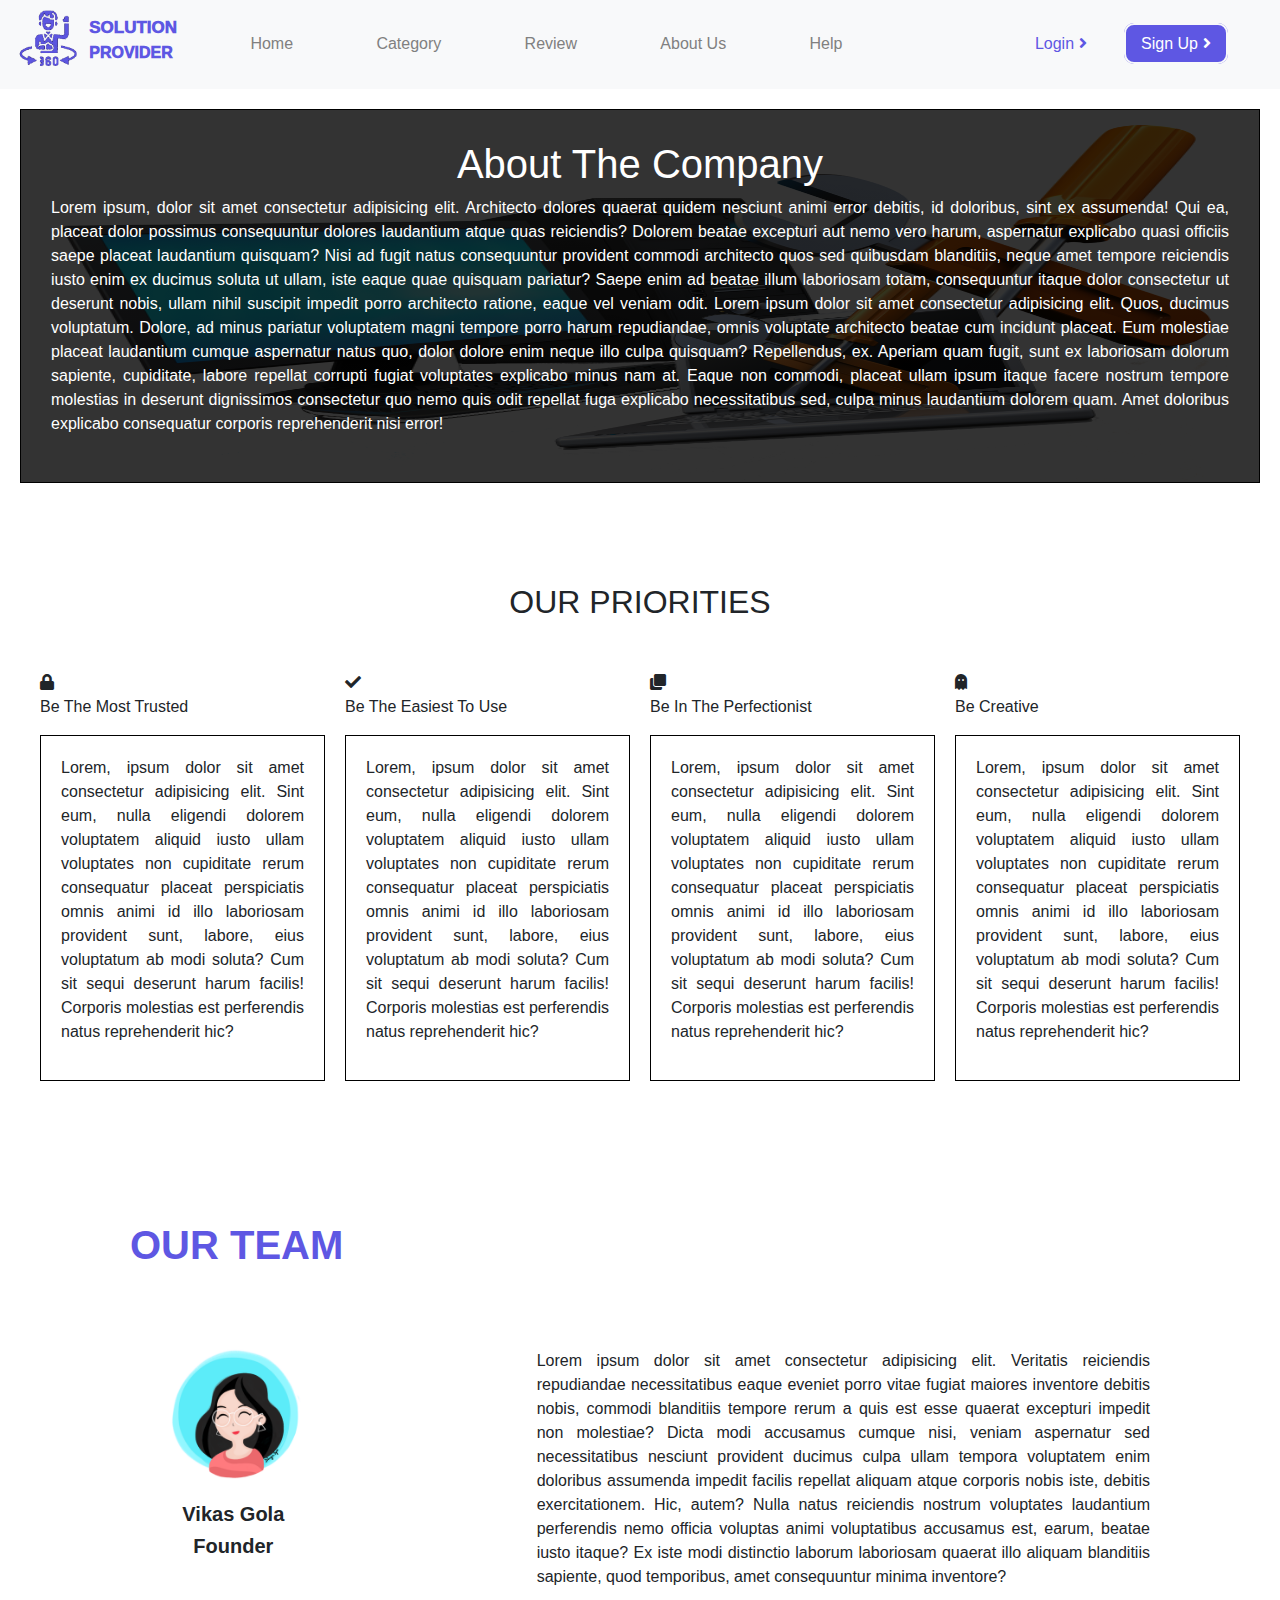
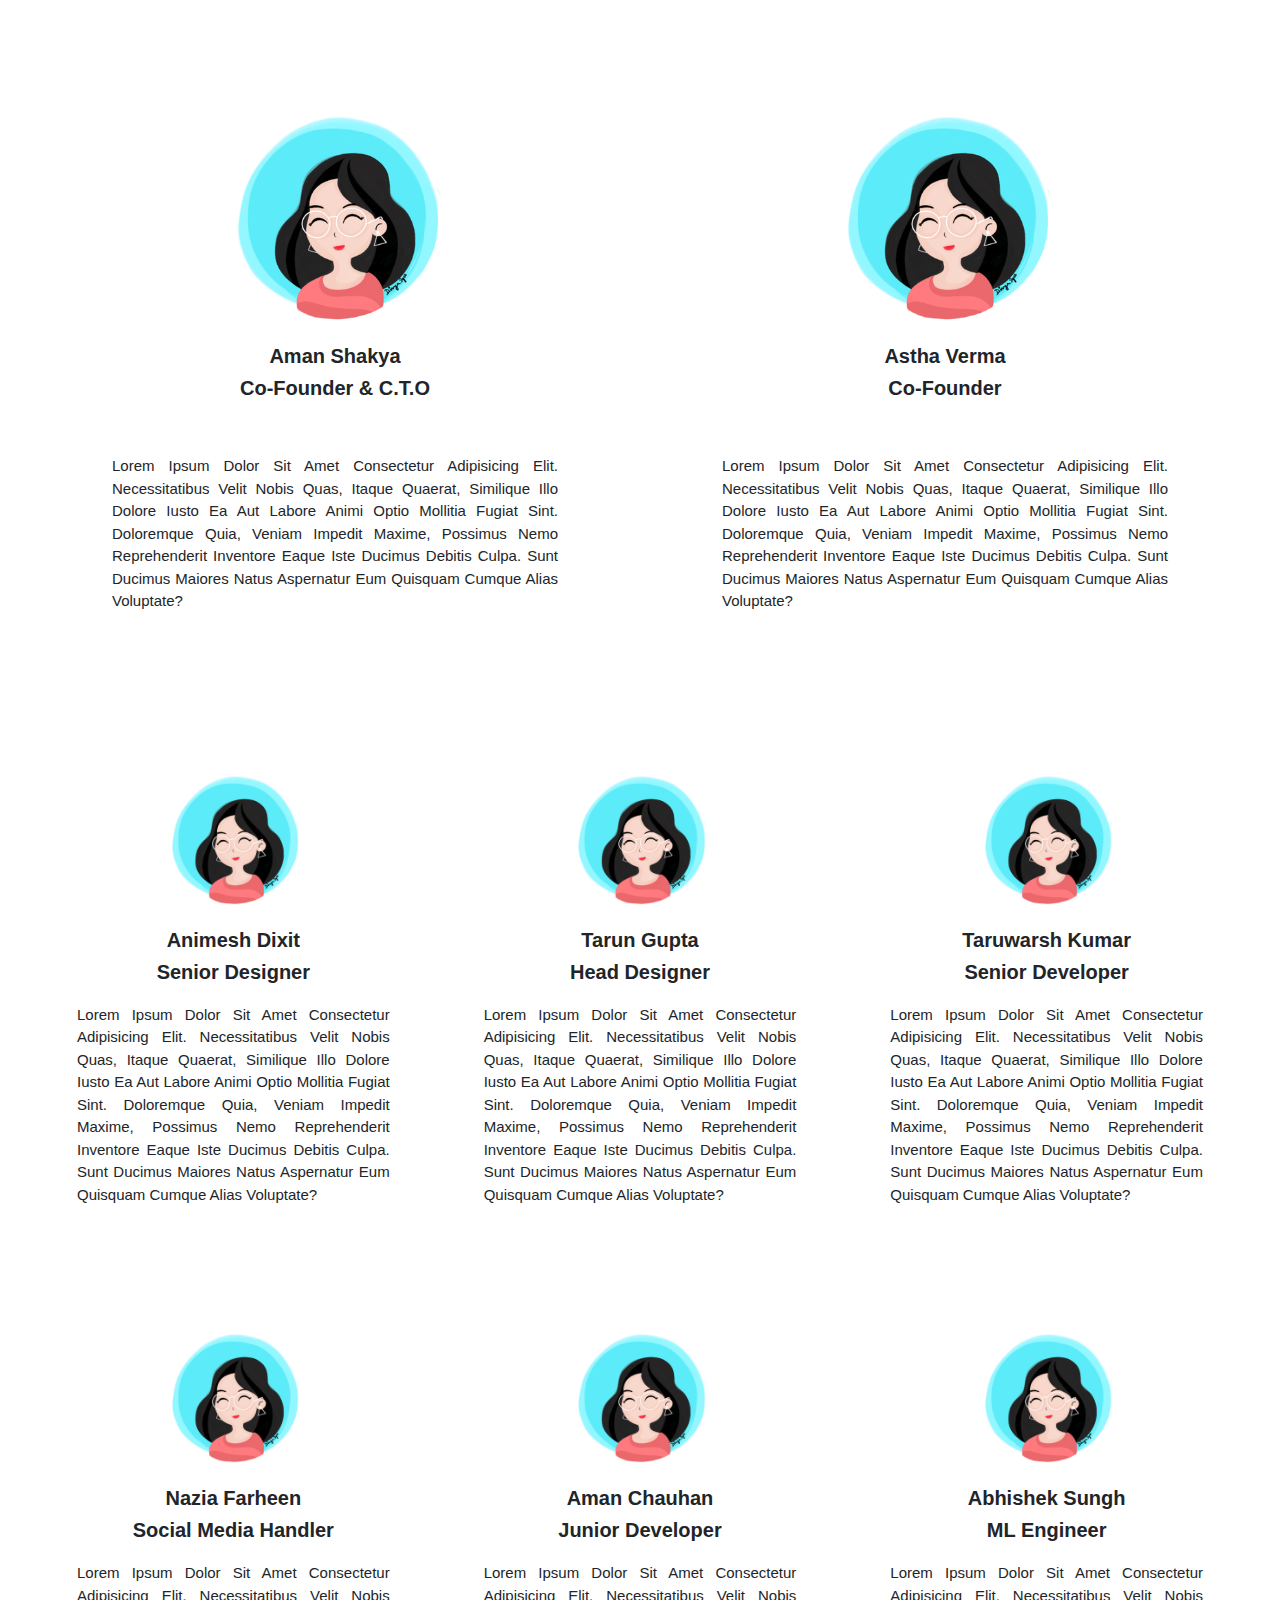
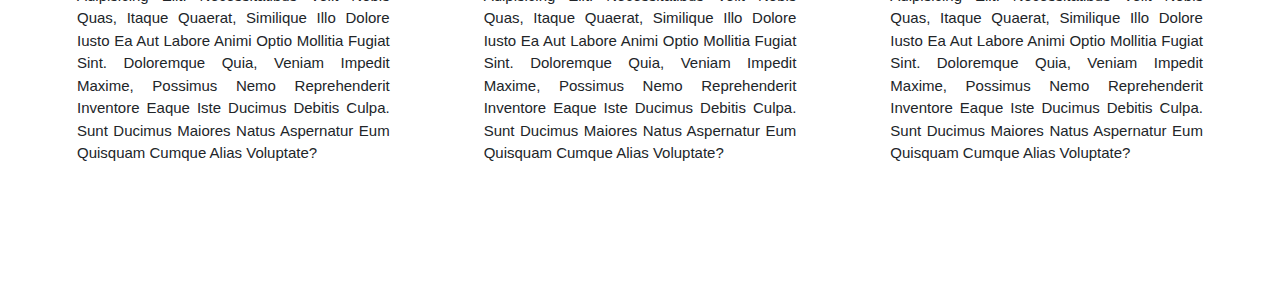
==== commit 6416effe: "final commit" ====
--- a/AboutUs.html
+++ b/AboutUs.html
@@ -23,6 +23,7 @@
         .container-fluid .section-1:hover {
             margin: 30px;
             box-shadow: 15px 15px 5px #aaaaaa;
+            padding: 20px;
         }
 
         .container-fluid .section-1 h1 {
@@ -354,7 +355,7 @@
                 <div class="col-md-6">
                     <img src="./assest/avtar.png" alt="">
                     <p>aman shakya</p>
-                    <p>c.t.o</p>
+                    <p>co-founder & c.t.o</p>
                     <p class="about">Lorem ipsum dolor sit amet consectetur adipisicing elit. Necessitatibus velit nobis
                         quas, itaque quaerat, similique illo dolore iusto ea aut labore animi optio mollitia fugiat
                         sint. Doloremque quia, veniam impedit maxime, possimus nemo reprehenderit inventore eaque iste
@@ -363,8 +364,8 @@
                 </div>
                 <div class="col-md-6">
                     <img src="./assest/avtar.png" alt="">
-                    <p>tarun gupta</p>
-                    <p>design head</p>
+                    <p>astha verma</p>
+                    <p>co-founder</p>
                     <p class="about">Lorem ipsum dolor sit amet consectetur adipisicing elit. Necessitatibus velit nobis
                         quas, itaque quaerat, similique illo dolore iusto ea aut labore animi optio mollitia fugiat
                         sint. Doloremque quia, veniam impedit maxime, possimus nemo reprehenderit inventore eaque iste
@@ -386,8 +387,8 @@
                 </div>
                 <div class="col-md-4">
                     <img src="./assest/avtar.png" alt="">
-                    <p>astha verma</p>
-                    <p>web developer</p>
+                    <p>tarun gupta</p>
+                    <p>head designer</p>
                     <p class="about">Lorem ipsum dolor sit amet consectetur adipisicing elit. Necessitatibus velit nobis
                         quas, itaque quaerat, similique illo dolore iusto ea aut labore animi optio mollitia fugiat
                         sint. Doloremque quia, veniam impedit maxime, possimus nemo reprehenderit inventore eaque iste
@@ -397,7 +398,7 @@
                 <div class="col-md-4">
                     <img src="./assest/avtar.png" alt="">
                     <p>taruwarsh kumar</p>
-                    <p>app developer</p>
+                    <p>senior developer</p>
                     <p class="about">Lorem ipsum dolor sit amet consectetur adipisicing elit. Necessitatibus velit nobis
                         quas, itaque quaerat, similique illo dolore iusto ea aut labore animi optio mollitia fugiat
                         sint. Doloremque quia, veniam impedit maxime, possimus nemo reprehenderit inventore eaque iste
@@ -409,8 +410,8 @@
             <div class="row">
                 <div class="col-md-4">
                     <img src="./assest/avtar.png" alt="">
-                    <p>nazia fareen</p>
-                    <p>content head</p>
+                    <p>nazia farheen</p>
+                    <p>social media handler</p>
                     <p class="about">Lorem ipsum dolor sit amet consectetur adipisicing elit. Necessitatibus velit nobis
                         quas, itaque quaerat, similique illo dolore iusto ea aut labore animi optio mollitia fugiat
                         sint. Doloremque quia, veniam impedit maxime, possimus nemo reprehenderit inventore eaque iste
@@ -430,15 +431,15 @@
                 <div class="col-md-4">
                     <img src="./assest/avtar.png" alt="">
                     <p>abhishek sungh</p>
-                    <p>ml engineer</p>
-                    <p class="about">Lorem ipsum dolor sit amet consectetur adipisicing elit. Necessitatibus velit nobis
-                        quas, itaque quaerat, similique illo dolore iusto ea aut labore animi optio mollitia fugiat
-                        sint. Doloremque quia, veniam impedit maxime, possimus nemo reprehenderit inventore eaque iste
-                        ducimus debitis culpa. Sunt ducimus maiores natus aspernatur eum quisquam cumque alias
-                        voluptate?</p>
-                </div>
-            </div>
-            <div class="row">
+                    <p>mL engineer</p>
+                    <p class="about">Lorem ipsum dolor sit amet consectetur adipisicing elit. Necessitatibus velit nobis
+                        quas, itaque quaerat, similique illo dolore iusto ea aut labore animi optio mollitia fugiat
+                        sint. Doloremque quia, veniam impedit maxime, possimus nemo reprehenderit inventore eaque iste
+                        ducimus debitis culpa. Sunt ducimus maiores natus aspernatur eum quisquam cumque alias
+                        voluptate?</p>
+                </div>
+            </div>
+            <!-- <div class="row">
                 <div class="col-md-3">
                     <img src="./assest/avtar.png" alt="">
                     <p>name</p>
@@ -479,7 +480,7 @@
                         ducimus debitis culpa. Sunt ducimus maiores natus aspernatur eum quisquam cumque alias
                         voluptate?</p>
                 </div>
-            </div>
+            </div> -->
 
 
 
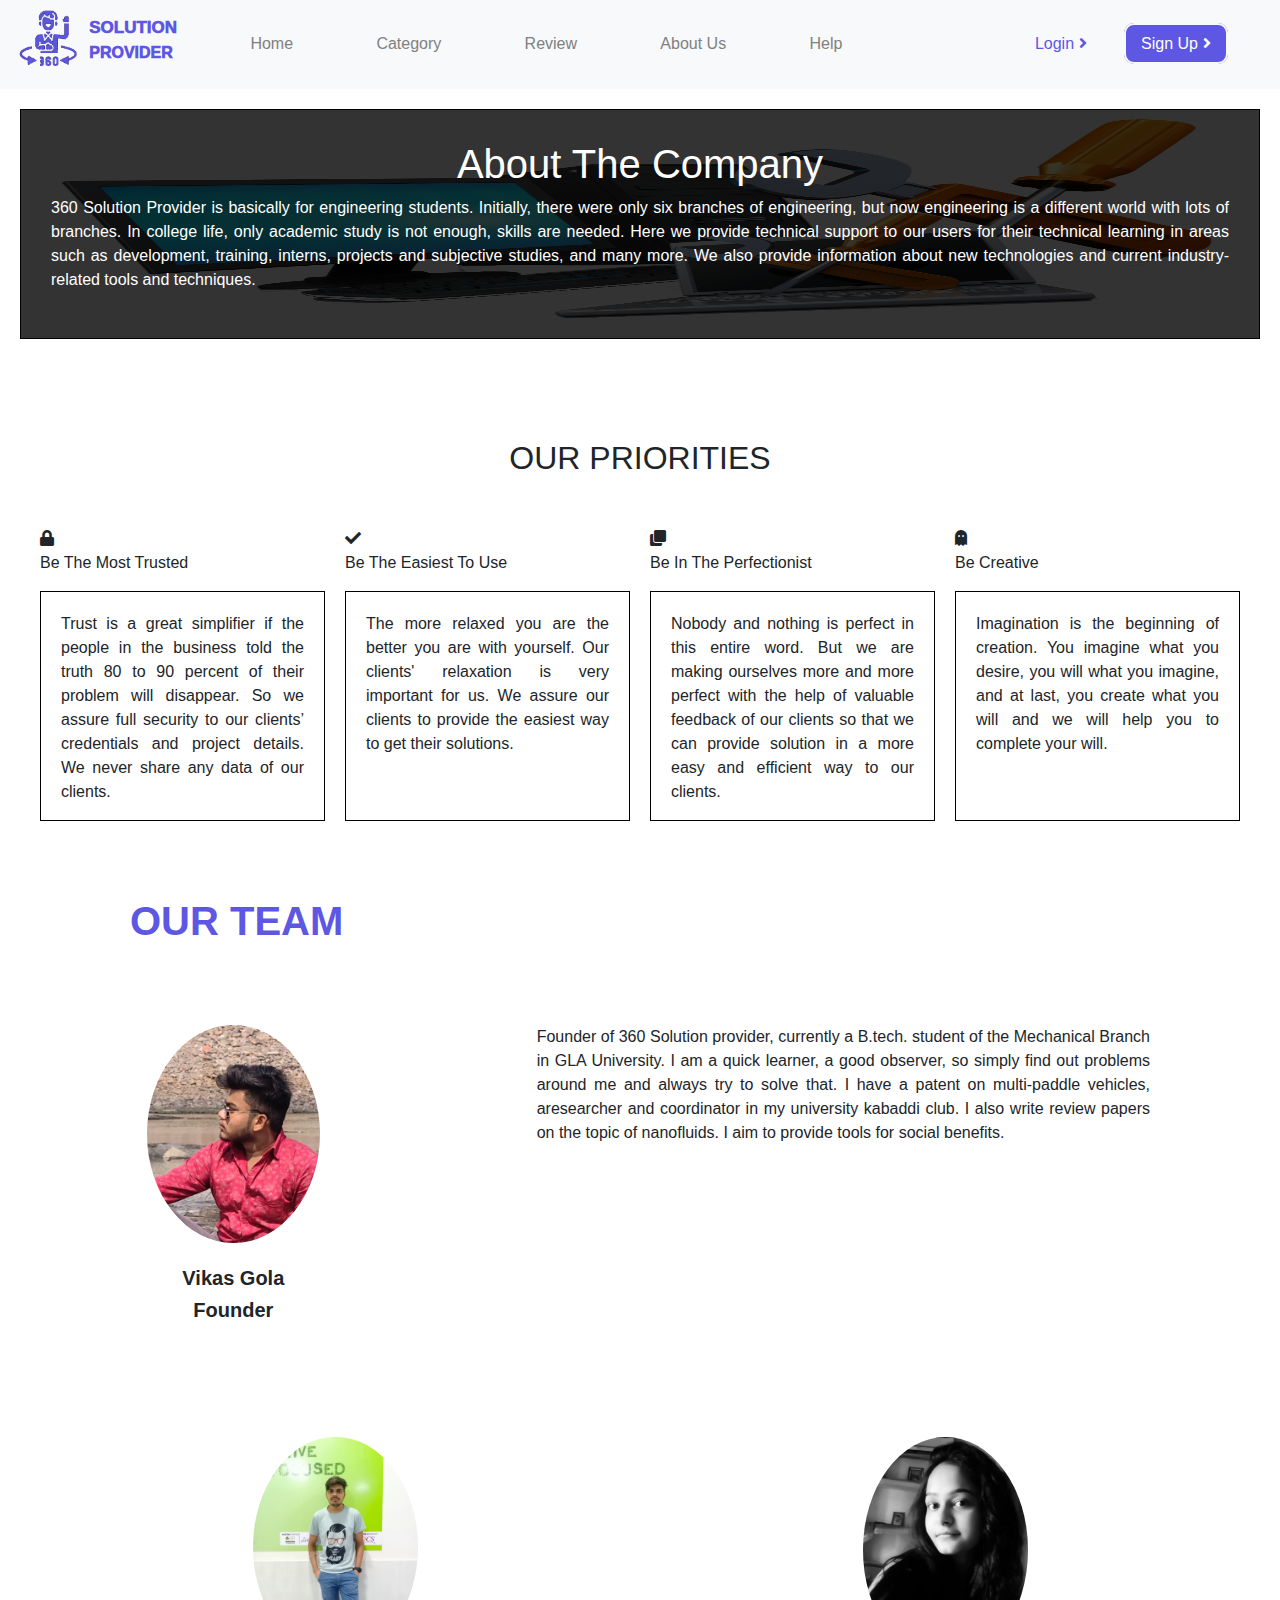
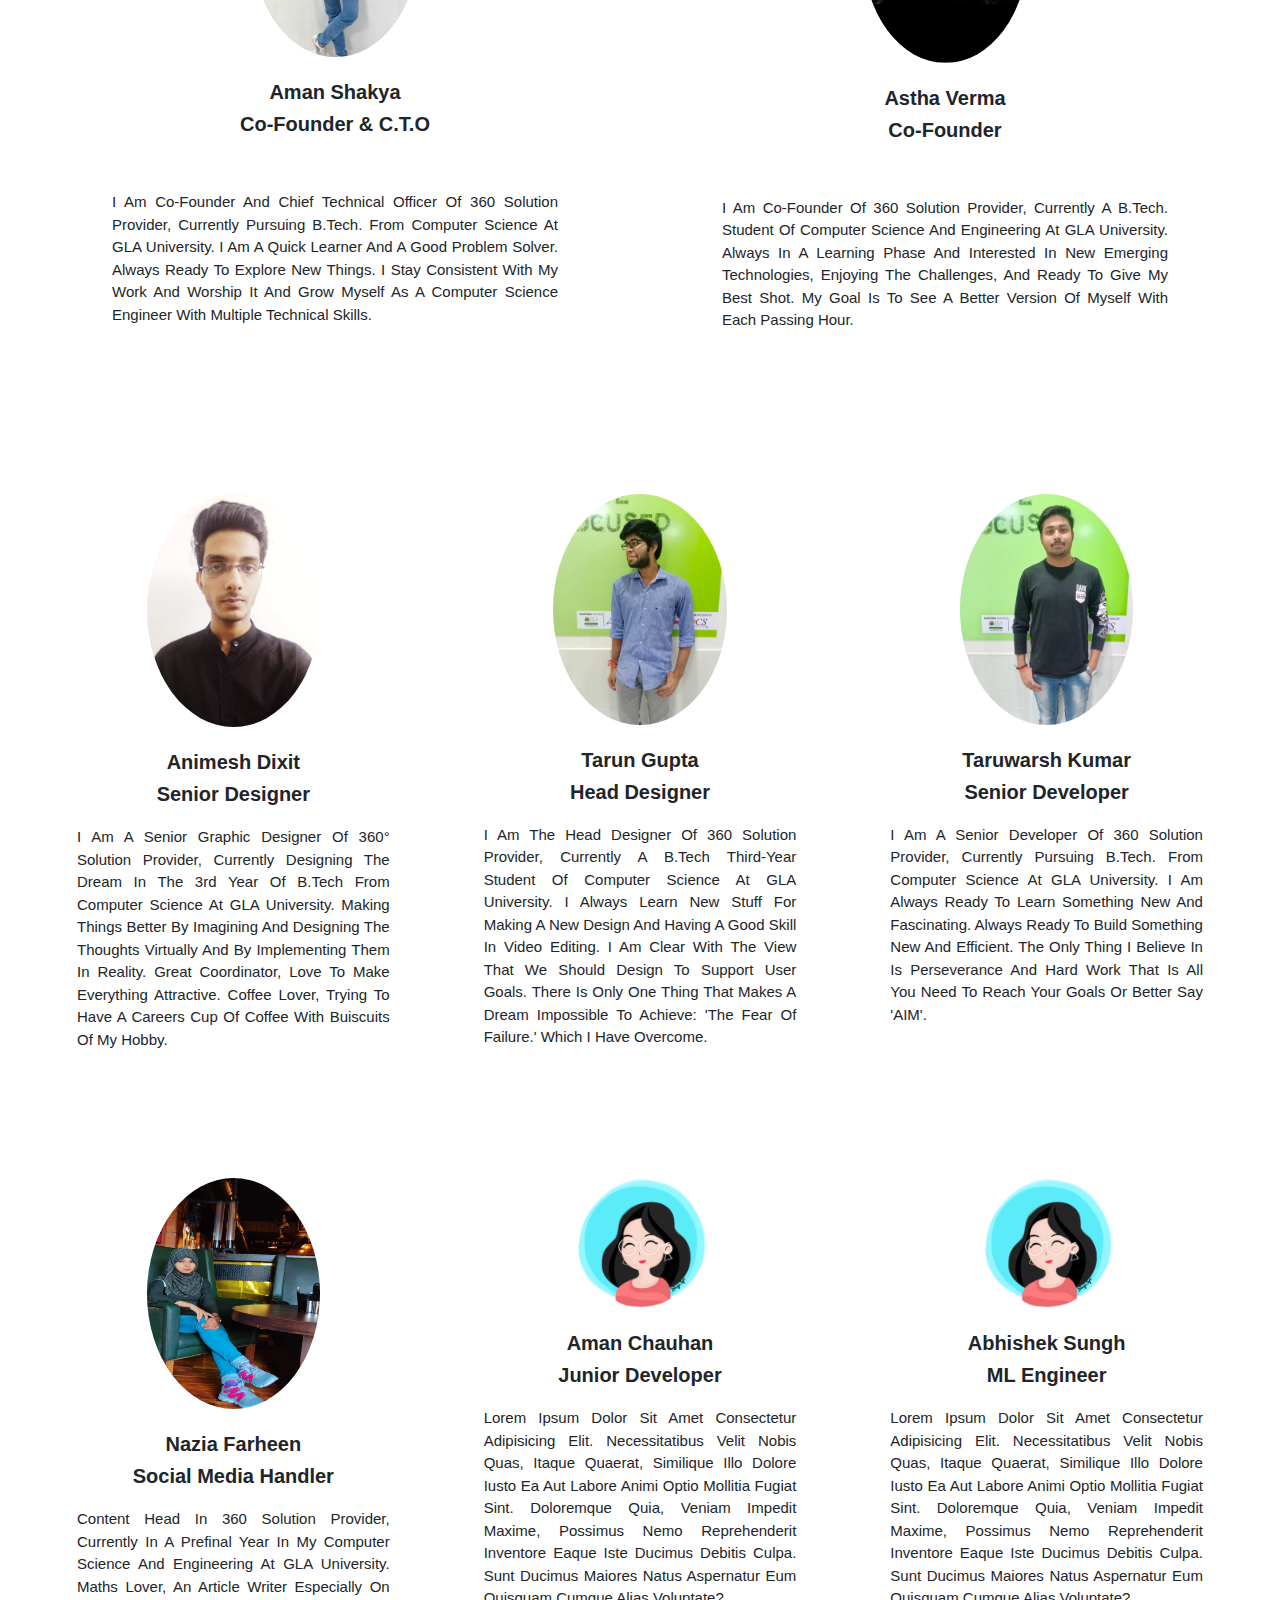
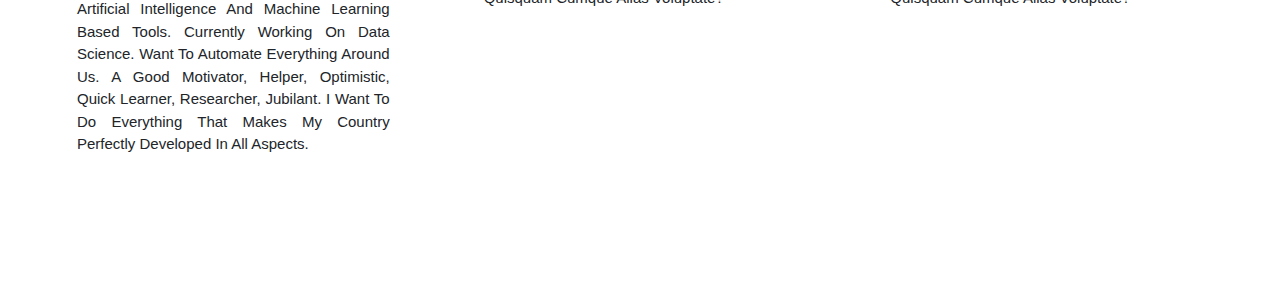
==== commit 5275214e: "final commit" ====
--- a/AboutUs.html
+++ b/AboutUs.html
@@ -9,6 +9,7 @@
     <script src="./js/jquery-3.6.0.js"></script>
     <link rel="stylesheet" href="./fontawesome/css/all.css">
     <link rel="stylesheet" href="style.css">
+    <script src="./index.html"></script>
     <style>
         .container-fluid .section-1 {
             padding: 30px;
@@ -18,6 +19,7 @@
             background-repeat: no-repeat;
             background-size: 100% 100%;
             transition: all 0.5s;
+            margin-bottom: 30px;
         }
 
         .container-fluid .section-1:hover {
@@ -50,6 +52,7 @@
 
         .container-fluid .section-2 .col-md-3 {
             padding: 10px;
+            height: 250px;
         }
 
         .container-fluid .section-2 .col-md-3 p {
@@ -60,9 +63,11 @@
             border: 1px solid black;
             padding: 20px;
             transition: all 0.2s;
+            height: 230px;
         }
 
         .container-fluid .section-2 .col-md-3 .card-text:hover {
+            padding: 18px;
             border: 2px solid #5e57e3;
             box-shadow:
                 inset 0 -3em 3em rgba(0, 0, 0, 0.1),
@@ -106,11 +111,13 @@
             width: 60%;
             border-radius: 50%;
             transition: all 0.5s;
+            margin-bottom: 20px;
         }
         .container-fluid .section-3 .col-md-4 img:hover
         {
             box-shadow: 5px 5px 5px #aaaaaa;
-            width: 70%;
+            width: 61%;
+            margin-bottom: 12px;
         }
 
         .container-fluid .section-3 .col-md-4 p {
@@ -137,14 +144,15 @@
             margin: auto;
             display: block;
             border-radius: 50%;
-            width: 50%;
+            width: 30%;
             margin-bottom: 20px;
             transition: all 0.5s;
         }
         .container-fluid .section-3 .col-md-6 img:hover
         {
             box-shadow: 5px 5px 5px #aaaaaa;
-            width: 60%;
+            width: 31%;
+            margin-bottom: 12px;
         }
 
         .container-fluid .section-3 .col-md-6 p {
@@ -176,7 +184,8 @@
         .container-fluid .section-3 .col-md-4 img:hover
         {
             box-shadow: 5px 5px 5px #aaaaaa;
-            width: 60%;
+            width: 51%;
+            margin-bottom:15px ;
         }
 
         .container-fluid .section-3 .col-md-4 p {
@@ -233,7 +242,7 @@
 <body>
     <div class="container-fluid w-100">
         <div class="chatbot">
-            <img src="./assest/chatbot.png" class="chat" alt="">
+            <img src="./assest/chatbot.png" class="chat" onclick="bot()" alt="">
         </div>
 
         <!-- navbar -->
@@ -253,8 +262,8 @@
             </div>
             <div class="nav3 w-25">
                 <ul class="nav navbar">
-                    <li class="navbar-item"><a href="#">Login<i class="fa fa-angle-right"></i></a></li>
-                    <li class="navbar-item purple"><a href="#">Sign up<i class="fa fa-angle-right"></i></a></li>
+                    <li class="navbar-item"><a href="#" class="loginbtn">Login<i class="fa fa-angle-right"></i></a></li>
+                    <li class="navbar-item purple"><a href="#" class="signupbtn">Sign up<i class="fa fa-angle-right"></i></a></li>
                 </ul>
             </div>
         </div>
@@ -262,21 +271,14 @@
 
         <div class="section-1">
             <h1>about the company</h1>
-            <p>Lorem ipsum, dolor sit amet consectetur adipisicing elit. Architecto dolores quaerat quidem nesciunt
-                animi error debitis, id doloribus, sint ex assumenda! Qui ea, placeat dolor possimus consequuntur
-                dolores laudantium atque quas reiciendis? Dolorem beatae excepturi aut nemo vero harum, aspernatur
-                explicabo quasi officiis saepe placeat laudantium quisquam? Nisi ad fugit natus consequuntur provident
-                commodi architecto quos sed quibusdam blanditiis, neque amet tempore reiciendis iusto enim ex ducimus
-                soluta ut ullam, iste eaque quae quisquam pariatur? Saepe enim ad beatae illum laboriosam totam,
-                consequuntur itaque dolor consectetur ut deserunt nobis, ullam nihil suscipit impedit porro architecto
-                ratione, eaque vel veniam odit. Lorem ipsum dolor sit amet consectetur adipisicing elit. Quos, ducimus
-                voluptatum. Dolore, ad minus pariatur voluptatem magni tempore porro harum repudiandae, omnis voluptate
-                architecto beatae cum incidunt placeat. Eum molestiae placeat laudantium cumque aspernatur natus quo,
-                dolor dolore enim neque illo culpa quisquam? Repellendus, ex. Aperiam quam fugit, sunt ex laboriosam
-                dolorum sapiente, cupiditate, labore repellat corrupti fugiat voluptates explicabo minus nam at. Eaque
-                non commodi, placeat ullam ipsum itaque facere nostrum tempore molestias in deserunt dignissimos
-                consectetur quo nemo quis odit repellat fuga explicabo necessitatibus sed, culpa minus laudantium
-                dolorem quam. Amet doloribus explicabo consequatur corporis reprehenderit nisi error!</p>
+            <p>360 Solution Provider is basically for engineering students. Initially,
+                there were only six branches of engineering, but now engineering is a
+                different world with lots of branches. In college life, only academic study
+                is not enough, skills are needed. Here we provide technical support to
+                our users for their technical learning in areas such as development,
+                training, interns, projects and subjective studies, and many more. We
+                also provide information about new technologies and current
+                industry-related tools and techniques.</p>
         </div>
 
 
@@ -287,44 +289,37 @@
                     <i class="fa fa-lock"></i>
                     <p>be the most trusted</p>
                     <div class="card-text">
-                        <p>Lorem, ipsum dolor sit amet consectetur adipisicing elit. Sint eum, nulla eligendi dolorem
-                            voluptatem aliquid iusto ullam voluptates non cupiditate rerum consequatur placeat
-                            perspiciatis omnis animi id illo laboriosam provident sunt, labore, eius voluptatum ab modi
-                            soluta? Cum sit sequi deserunt harum facilis! Corporis molestias est perferendis natus
-                            reprehenderit hic?</p>
+                        <p>Trust is a great simplifier if the people in the business told the truth 80 to 90
+                            percent of their problem will disappear. So we assure full security to our
+                            clients’ credentials and project details. We never share any data of our clients.</p>
                     </div>
                 </div>
                 <div class="col-md-3">
                     <i class="fa fa-check"></i>
                     <p>be the easiest to use</p>
                     <div class="card-text">
-                        <p>Lorem, ipsum dolor sit amet consectetur adipisicing elit. Sint eum, nulla eligendi dolorem
-                            voluptatem aliquid iusto ullam voluptates non cupiditate rerum consequatur placeat
-                            perspiciatis omnis animi id illo laboriosam provident sunt, labore, eius voluptatum ab modi
-                            soluta? Cum sit sequi deserunt harum facilis! Corporis molestias est perferendis natus
-                            reprehenderit hic?</p>
+                        <p>The more relaxed you are the better you are with yourself. Our clients'
+                            relaxation is very important for us. We assure our clients to provide the easiest
+                            way to get their solutions.</p>
                     </div>
                 </div>
                 <div class="col-md-3">
                     <i class="fa fa-clone"></i>
                     <p>be in the perfectionist</p>
                     <div class="card-text">
-                        <p>Lorem, ipsum dolor sit amet consectetur adipisicing elit. Sint eum, nulla eligendi dolorem
-                            voluptatem aliquid iusto ullam voluptates non cupiditate rerum consequatur placeat
-                            perspiciatis omnis animi id illo laboriosam provident sunt, labore, eius voluptatum ab modi
-                            soluta? Cum sit sequi deserunt harum facilis! Corporis molestias est perferendis natus
-                            reprehenderit hic?</p>
+                        <p>Nobody and nothing is perfect in this entire word. But we are making
+                            ourselves more and more perfect with the help of valuable feedback of our
+                            clients so that we can provide solution in a more easy and efficient way to our
+                            clients.</p>
                     </div>
                 </div>
                 <div class="col-md-3">
                     <i class="fa fa-ghost"></i>
                     <p>be creative</p>
                     <div class="card-text">
-                        <p>Lorem, ipsum dolor sit amet consectetur adipisicing elit. Sint eum, nulla eligendi dolorem
-                            voluptatem aliquid iusto ullam voluptates non cupiditate rerum consequatur placeat
-                            perspiciatis omnis animi id illo laboriosam provident sunt, labore, eius voluptatum ab modi
-                            soluta? Cum sit sequi deserunt harum facilis! Corporis molestias est perferendis natus
-                            reprehenderit hic?</p>
+                        <p>Imagination is the beginning of creation. You imagine what you desire, you will
+                            what you imagine, and at last, you create what you will and we will help you to
+                            complete your will.</p>
                     </div>
                 </div>
             </div>
@@ -334,89 +329,90 @@
             <h1>our team</h1>
             <div class="row">
                 <div class="col-md-4">
-                    <img src="./assest/avtar.png" alt="Boss">
+                    <img src="./assest/1.jpg" alt="Boss">
                     <p>Vikas gola</p>
                     <p>founder</p>
                 </div>
                 <div class="col-md-8">
-                    <p>Lorem ipsum dolor sit amet consectetur adipisicing elit. Veritatis reiciendis repudiandae
-                        necessitatibus eaque eveniet porro vitae fugiat maiores inventore debitis nobis, commodi
-                        blanditiis tempore rerum a quis est esse quaerat excepturi impedit non molestiae? Dicta modi
-                        accusamus cumque nisi, veniam aspernatur sed necessitatibus nesciunt provident ducimus culpa
-                        ullam tempora voluptatem enim doloribus assumenda impedit facilis repellat aliquam atque
-                        corporis nobis iste, debitis exercitationem. Hic, autem? Nulla natus reiciendis nostrum
-                        voluptates laudantium perferendis nemo officia voluptas animi voluptatibus accusamus est, earum,
-                        beatae iusto itaque? Ex iste modi distinctio laborum laboriosam quaerat illo aliquam blanditiis
-                        sapiente, quod temporibus, amet consequuntur minima inventore?</p>
+                    <p>Founder of 360 Solution provider, currently a B.tech. student of the
+                        Mechanical Branch in GLA University.
+                        I am a quick learner, a good observer, so simply find out problems around me
+                        and always try to solve that. I have a patent on multi-paddle vehicles, aresearcher and coordinator in my university kabaddi club. I also write review
+                        papers on the topic of nanofluids. I aim to provide tools for social benefits.</p>
                 </div>
             </div>
 
             <div class="row">
                 <div class="col-md-6">
-                    <img src="./assest/avtar.png" alt="">
+                    <img src="./assest/2.jpg" alt="">
                     <p>aman shakya</p>
                     <p>co-founder & c.t.o</p>
-                    <p class="about">Lorem ipsum dolor sit amet consectetur adipisicing elit. Necessitatibus velit nobis
-                        quas, itaque quaerat, similique illo dolore iusto ea aut labore animi optio mollitia fugiat
-                        sint. Doloremque quia, veniam impedit maxime, possimus nemo reprehenderit inventore eaque iste
-                        ducimus debitis culpa. Sunt ducimus maiores natus aspernatur eum quisquam cumque alias
-                        voluptate?</p>
+                    <p class="about">I am Co-founder and Chief Technical Officer of 360 Solution provider,
+                        currently pursuing b.tech. from computer science at GLA University.
+                        I am a quick learner and a good problem solver. Always ready to explore
+                        new things. I stay consistent with my work and worship it and grow
+                        myself as a computer science engineer with multiple technical skills.</p>
                 </div>
                 <div class="col-md-6">
-                    <img src="./assest/avtar.png" alt="">
+                    <img src="./assest/6.jpg" alt="">
                     <p>astha verma</p>
                     <p>co-founder</p>
-                    <p class="about">Lorem ipsum dolor sit amet consectetur adipisicing elit. Necessitatibus velit nobis
-                        quas, itaque quaerat, similique illo dolore iusto ea aut labore animi optio mollitia fugiat
-                        sint. Doloremque quia, veniam impedit maxime, possimus nemo reprehenderit inventore eaque iste
-                        ducimus debitis culpa. Sunt ducimus maiores natus aspernatur eum quisquam cumque alias
-                        voluptate?</p>
+                    <p class="about">I am co-founder of 360 Solution provider, currently a B.tech.
+                        student of computer science and engineering at GLA University.
+                        Always in a learning phase and interested in new emerging technologies,
+                        enjoying the challenges, and ready to give my best shot. My goal is to see a
+                        better version of myself with each passing hour.</p>
                 </div>
             </div>
 
             <div class="row">
                 <div class="col-md-4">
-                    <img src="./assest/avtar.png" alt="">
+                    <img src="./assest/5.jpeg" alt="">
                     <p>animesh dixit</p>
                     <p>senior designer</p>
-                    <p class="about">Lorem ipsum dolor sit amet consectetur adipisicing elit. Necessitatibus velit nobis
-                        quas, itaque quaerat, similique illo dolore iusto ea aut labore animi optio mollitia fugiat
-                        sint. Doloremque quia, veniam impedit maxime, possimus nemo reprehenderit inventore eaque iste
-                        ducimus debitis culpa. Sunt ducimus maiores natus aspernatur eum quisquam cumque alias
-                        voluptate?</p>
-                </div>
-                <div class="col-md-4">
-                    <img src="./assest/avtar.png" alt="">
+                    <p class="about">I am a Senior Graphic designer of 360° Solution Provider, currently designing
+                        the dream in the 3rd year of B.tech from computer science at GLA University.
+                        Making things better by imagining and designing the thoughts virtually and by
+                        implementing them in reality. Great coordinator, love to make everything
+                        attractive. Coffee Lover, trying to have a Careers cup of coffee with buiscuits
+                        of my hobby.</p>
+                </div>
+                <div class="col-md-4">
+                    <img src="./assest/3.jpg" alt="">
                     <p>tarun gupta</p>
                     <p>head designer</p>
-                    <p class="about">Lorem ipsum dolor sit amet consectetur adipisicing elit. Necessitatibus velit nobis
-                        quas, itaque quaerat, similique illo dolore iusto ea aut labore animi optio mollitia fugiat
-                        sint. Doloremque quia, veniam impedit maxime, possimus nemo reprehenderit inventore eaque iste
-                        ducimus debitis culpa. Sunt ducimus maiores natus aspernatur eum quisquam cumque alias
-                        voluptate?</p>
-                </div>
-                <div class="col-md-4">
-                    <img src="./assest/avtar.png" alt="">
+                    <p class="about">I am the Head designer of 360 Solution provider, currently a
+                        B.tech third-year student of computer Science at GLA University.
+                        I always learn new stuff for making a new design and having a good skill
+                        in video editing. I am clear with the view that we should design to
+                        support user goals. There is only one thing that makes a dream
+                        impossible to achieve: 'The fear of failure.' which I have overcome.</p>
+                </div>
+                <div class="col-md-4">
+                    <img src="./assest/4.jpg" alt="">
                     <p>taruwarsh kumar</p>
                     <p>senior developer</p>
-                    <p class="about">Lorem ipsum dolor sit amet consectetur adipisicing elit. Necessitatibus velit nobis
-                        quas, itaque quaerat, similique illo dolore iusto ea aut labore animi optio mollitia fugiat
-                        sint. Doloremque quia, veniam impedit maxime, possimus nemo reprehenderit inventore eaque iste
-                        ducimus debitis culpa. Sunt ducimus maiores natus aspernatur eum quisquam cumque alias
-                        voluptate?</p>
+                    <p class="about">I am a senior developer of 360 solution provider, currently pursuing
+                        B.tech. from computer science at GLA University.
+                        I am always ready to learn something new and fascinating. Always ready
+                        to build something new and efficient. The only thing I believe in is
+                        perseverance and hard work that is all you need to reach your goals or
+                        better say 'AIM'.</p>
                 </div>
             </div>
 
             <div class="row">
                 <div class="col-md-4">
-                    <img src="./assest/avtar.png" alt="">
+                    <img src="./assest/7.jpg" alt="">
                     <p>nazia farheen</p>
                     <p>social media handler</p>
-                    <p class="about">Lorem ipsum dolor sit amet consectetur adipisicing elit. Necessitatibus velit nobis
-                        quas, itaque quaerat, similique illo dolore iusto ea aut labore animi optio mollitia fugiat
-                        sint. Doloremque quia, veniam impedit maxime, possimus nemo reprehenderit inventore eaque iste
-                        ducimus debitis culpa. Sunt ducimus maiores natus aspernatur eum quisquam cumque alias
-                        voluptate?</p>
+                    <p class="about">Content Head in 360 Solution Provider, currently in a prefinal year in my
+                        computer science and engineering at GLA University.
+                        Maths lover, an article writer especially on Artificial intelligence and Machine
+                        Learning based tools. Currently working on Data Science. Want to automate
+                        everything around us. A good motivator, helper, optimistic, quick learner,
+                        researcher, jubilant. I want to do everything that makes my country perfectly
+                        developed in all aspects.</p>
                 </div>
                 <div class="col-md-4">
                     <img src="./assest/avtar.png" alt="">
@@ -487,6 +483,98 @@
 
         </div>
     </div>
+
+
+       <!-- login card -->
+       <div class="logincard">
+        <img src="./assest/avtarlogin.png" class="loginavtar" alt="">
+        <a href="#" class="logincross"><i class="fa fa-times"></i></a>
+        <h1>enter your credentials</h1>
+        <form>
+            <input type="text" id="fname" name="fname" placeholder="Enter Email" required><br>
+            <input type="text" id="lname" name="lname" placeholder="Password" required><br><br>
+            <div class="loginbottom">
+                <div class="col-md-6">
+                    <div class="icons">
+                        <a href="#" class="google"><i class="fab fa-google"></i></a>
+                        <a href="#"><i class="fab fa-facebook-f"></i></a>
+                    </div><br><br>
+                    <a href="#" class="forgot">forgot password?</a>
+                </div>
+                <div class="col-md-6">
+                    <input type="submit" class="submit" value="Login">
+                </div>
+            </div>
+        </form>
+    </div>
+
+    <!-- forgot password -->
+    <div class="forgotcard">
+        <a href="#" class="forgotcross"><i class="fa fa-times"></i></a>
+        <h1>forgot password</h1>
+        <form>
+            <input type="text" id="email" name="email" placeholder="Enter Email" required><br>
+            <input type="submit" class="submit" value="Submit">
+        </form>
+    </div>
+
+    <!-- signup -->
+    <div class="signupcard">
+        <img src="./assest/avtarlogin.png" class="signupavtar" alt="">
+        <a href="#" class="signupcross"><i class="fa fa-times"></i></a>
+        <h1>enter signup details</h1>
+        <form>
+            <input type="text" id="fname" name="fname" placeholder="Enter Your Name" required><br>
+            <input type="text" id="fname" name="fname" placeholder="Enter Mobile Number" required><br>
+            <input type="text" id="fname" name="fname" placeholder="Enter Email" required><br>
+            <input type="text" id="fname" name="fname" placeholder="Set Password" required><br>
+            <input type="text" id="lname" name="lname" placeholder="Confirm Password" required><br><br>
+            <div class="signupbottom">
+                <div class="col-md-4" style="padding-left:0;background-color: transparent;">
+                    <div class="icons">
+                        <a href="#" class="google"><i class="fab fa-google"></i></a>
+                        <a href="#"><i class="fab fa-facebook-f"></i></a>
+                    </div><br><br>
+                </div>
+                <div class="col-md-8">
+                    <input type="button" class="submit" value="Login">
+                    <input type="submit" class="submit" value="Signup">
+                </div>
+            </div>
+        </form>
+    </div>
+
+
+    <div class="chatscreen">
+        <h1>welcome to live chat</h1>
+        <hr>
+        <p>monday,1:27pm</p>
+        <div class="msg_sec">
+            <div class="bot_chat">
+                <p>Welcome to 360 Solution Provider Chat bot!</p>
+            </div>
+            <div class="user_chat">
+                <p>Lorem ipsum dolor sit amet consectetur, adipisicing elit. Ullam, adipisci!</p>
+            </div>
+            <div class="bot_chat">
+                <p>Lorem ipsum dolor sit amet consectetur, adipisicing elit. Qui, voluptate!it. Ullam, adipisci!</p>
+            </div>
+            <div class="user_chat">
+                <p>Lorem ipsum dolor sit amet consectetur, adipisicing elit. Ullam, adipisci!</p>
+            </div>
+            <div class="bot_chat">
+                <p>Lorem ipsum dolor sit amet consectetur, adipisicing elit. Qui, voluptate!it. Ullam, adipisci!</p>
+            </div>
+            <div class="user_chat">
+                <p>Lorem ipsum dolor sit amet consectetur, adipisicing elit. Ullam, adipisci!</p>
+            </div>
+        </div>
+        <form action="">
+            <input type="text">
+            <input class="btn" type="button" value="send">
+        </form>
+    </div>
+    <script src="./javascript.js"></script>
 </body>
 
 </html>--- a/style.css
+++ b/style.css
@@ -24,9 +24,26 @@
     z-index: 10;
     transition: all 0.5s;
 }
+#chk
+{
+    opacity: 0;
+    z-index: -10;
+}
+#chk:checked ~.nav1
+{
+    display: block;
+}
+.container-fluid .navbar .nav1 label
+{
+    position: absolute;
+    right: 20px;
+    line-height: 100px;
+    font-size: 30px;
+    display: none;
+}
 .container-fluid .chatbot .chat:hover
 {
-    width: 10%;
+    width: 9%;
 }
 .image
 {
@@ -56,6 +73,10 @@
     font-weight: 1000;
     font-size: 17px;
 }
+.container-fluid .navbar .nav2
+{
+    width: 50%;
+}
 .container-fluid .navbar .nav2 ul li a
 {
     text-decoration: none;
@@ -113,12 +134,15 @@
 
 .container-fluid .section1 .row1 .video
 {
-    padding-top: 100px;
+    padding-top: 50px;
 }
 .container-fluid .section1 .row1 .text p
 {
     padding: 50px 50px 10px 50px;
     text-align: justify ;
+    font-size: 23px;
+    font-style: italic;
+    font-variant: small-caps;
 }
 .container-fluid .section1 .row2 
 {
@@ -147,10 +171,10 @@
 {
     text-align: center;
 }
-.container-fluid .section2 .row2a .col-md-3 i:hover
+/* .container-fluid .section2 .row2a .col-md-3 i:hover
 {
     color: black;
-}
+} */
 .container-fluid .section2 .row2a .col-md-3 i
 {
     font-size: 22px;
@@ -363,4 +387,594 @@
 .fa-twitter:hover
 {
     font-size: 100px;
+}
+
+.logincard
+{
+    position: fixed;
+    top: 100px;
+    left: 37%;
+    background-image: linear-gradient(to bottom right,#535353 0%,#535353 40%,#757575 41%,#757575 60%,#535353 61%,#535353 100%);
+    height: 400px;
+    width: 26%;
+    border-radius: 10px;
+    display: none;
+    box-shadow:5px 5px 20px #000000;
+}
+.logincard .loginavtar
+{
+    border-radius: 50%;
+    width: 30%;
+    margin: auto;
+    display: block;
+    margin-top:-50px;
+}
+.logincard .logincross
+{
+    font-size: 20px;
+    color: white;
+    float: right;
+    margin-right: 20px;
+    margin-top: -45px;
+}
+.logincard .logincross:hover
+{
+    color: gold;
+}
+.logincard h1
+{
+    text-transform: capitalize;
+    font-size: 25px;
+    margin-top: 20px;
+    text-align: center;
+    color: #8096df;
+
+}
+.logincard form
+{
+    margin: 40px;
+    text-align: center;
+}
+.logincard form #fname
+{
+    width: 100%;
+    margin-bottom: 20px;
+    background-color: transparent;
+    border: 0;
+    border-bottom:1px solid white;
+    color: white;
+    padding: 5px;
+}
+.logincard form #fname:focus
+{
+    outline: none;
+}
+.logincard form #fname::placeholder
+{
+    color: white;
+}
+.logincard form #lname
+{
+    width: 100%;
+    margin-bottom: 20px;
+    background-color: transparent;
+    border: 0;
+    border-bottom:1px solid white;
+    color: white;
+    padding: 5px;
+}
+.logincard form #lname:focus
+{
+    outline: none;
+}
+.logincard form #lname::placeholder
+{
+    color: white;
+}
+.logincard form .loginbottom
+{
+    display: flex;
+}
+.logincard form .loginbottom .col-md-6
+{
+    padding: 0;
+    display: block;
+}
+.logincard form .loginbottom .col-md-6 .icons
+{
+    float: left;
+    display: flex;
+    margin-bottom: 10px;
+}
+.logincard form .loginbottom .col-md-6 .icons .google
+{
+    background-color: white;
+    margin-right: 20px;
+    width: 35px;
+    height: 35px;
+    border-radius: 50%;
+}
+.fa-google {
+    background: conic-gradient(from -45deg, #ea4335 110deg, #4285f4 90deg 180deg, #34a853 180deg 270deg, #fbbc05 270deg) 73% 55%/150% 150% no-repeat;
+    -webkit-background-clip: text;
+    background-clip: text;
+    color: transparent;
+    -webkit-text-fill-color: transparent;
+    font-size: 20px;
+    line-height: 35px;
+  }
+.fa-facebook-f
+{
+    color: white;
+    font-size: 20px;
+    background-color: blue;
+    width: 35px;
+    height: 35px;
+    line-height: 35px;
+    border-radius: 50%;
+}
+.logincard form .loginbottom .col-md-6 .forgot
+{
+    color: white;
+    text-transform: capitalize;
+    font-size: 15px;
+    text-align: left;
+}
+.logincard form .loginbottom .submit
+{
+    padding: 3px 15px;
+    float:right;
+    background-color: #8096df;
+    border: none;
+    border-radius: 5px;
+    text-transform: uppercase;
+    border: 2px solid transparent;
+    color: white;
+}
+.logincard form .loginbottom .submit:hover
+{
+    color: #8096df;
+    background-color: transparent;
+    border: 2px solid #8096df;
+}
+
+/* forgot password */
+
+.forgotcard
+{
+    position: fixed;
+    top: 100px;
+    left: 37%;
+    background-image: linear-gradient(to bottom right,#535353 0%,#535353 40%,#757575 41%,#757575 60%,#535353 61%,#535353 100%);
+    width: 26%;
+    border-radius: 10px;
+    display: none;
+    box-shadow:5px 5px 20px #000000;
+}
+.forgotcard .forgotcross
+{
+    font-size: 20px;
+    color: white;
+    float: right;
+    margin-right: 20px;
+    margin-top: 10px;
+}
+.forgotcard h1
+{
+    text-transform: capitalize;
+    font-size: 25px;
+    margin-top: 20px;
+    text-align: center;
+    margin-left: 20px ;
+    margin-top: 40px;
+    color: #8096df;
+
+}
+.forgotcard form
+{
+    margin: 40px;
+    text-align: center;
+}
+.forgotcard form #email
+{
+    width: 100%;
+    margin-bottom: 20px;
+    background-color: transparent;
+    border: 0;
+    border-bottom:1px solid white;
+    color: white;
+    padding: 5px;
+}
+.forgotcard form #email:focus
+{
+    outline: none;
+}
+.forgotcard form #email::placeholder
+{
+    color: white;
+}
+
+.forgotcard form .submit
+{
+    padding: 3px 15px;
+    float:right;
+    background-color: #8096df;
+    border: none;
+    border-radius: 5px;
+    text-transform: uppercase;
+    border: 2px solid transparent;
+    color: white;
+    margin-bottom: 30px;
+    margin-top: 30px;
+}
+
+/* signup */
+
+.signupcard
+{
+    position: fixed;
+    top: 50px;
+    left: 37%;
+    background-image: linear-gradient(to bottom right,#535353 0%,#535353 40%,#757575 41%,#757575 60%,#535353 61%,#535353 100%);
+    /* height: 400px; */
+    width: 26%;
+    border-radius: 10px;
+    display: none;
+    box-shadow:5px 5px 20px #000000;
+}
+.signupcard .signupavtar
+{
+    border-radius: 50%;
+    width: 30%;
+    margin: auto;
+    display: block;
+    margin-top:-50px;
+}
+.signupcard .signupcross
+{
+    font-size: 20px;
+    color: white;
+    float: right;
+    margin-right: 20px;
+    margin-top: -45px;
+}
+.signupcard .signupcross:hover
+{
+    color: gold;
+}
+.signupcard h1
+{
+    text-transform: capitalize;
+    font-size: 25px;
+    margin-top: 10px;
+    text-align: center;
+    color: #8096df;
+    font-weight: bold;
+
+}
+.signupcard form
+{
+    margin: 40px;
+    margin-top: 20px;
+    text-align: center;
+}
+.signupcard form #fname
+{
+    width: 100%;
+    margin-bottom: 20px;
+    background-color: transparent;
+    border: 0;
+    border-bottom:1px solid white;
+    color: white;
+    padding: 5px;
+}
+.signupcard form #fname:focus
+{
+    outline: none;
+}
+.signupcard form #fname::placeholder
+{
+    color: white;
+}
+.signupcard form #lname
+{
+    width: 100%;
+    margin-bottom: 5px;
+    background-color: transparent;
+    border: 0;
+    border-bottom:1px solid white;
+    color: white;
+    padding: 5px;
+}
+.signupcard form #lname:focus
+{
+    outline: none;
+}
+.signupcard form #lname::placeholder
+{
+    color: white;
+}
+.signupcard form .signupbottom
+{
+    display: flex;
+}
+.logincard form .loginbottom .col-md-4
+{
+    padding: 0;
+    display: block;
+}
+.signupcard form .signupbottom .col-md-4 .icons
+{
+    float: left;
+    display: flex;
+}
+.signupcard form .signupbottom .col-md-4 .icons .google
+{
+    background-color: white;
+    margin-right: 5px;
+    width: 35px;
+    height: 35px;
+    border-radius: 50%;
+}
+.fa-google {
+    background: conic-gradient(from -45deg, #ea4335 110deg, #4285f4 90deg 180deg, #34a853 180deg 270deg, #fbbc05 270deg) 73% 55%/150% 150% no-repeat;
+    -webkit-background-clip: text;
+    background-clip: text;
+    color: transparent;
+    -webkit-text-fill-color: transparent;
+    font-size: 20px;
+    line-height: 35px;
+  }
+.fa-facebook-f
+{
+    color: white;
+    font-size: 20px;
+    background-color: blue;
+    width: 35px;
+    height: 35px;
+    line-height: 35px;
+    border-radius: 50%;
+}
+.signupcard form .signupbottom .col-md-8
+{
+    display: flex;
+}
+.signupcard form .signupbottom .submit
+{
+    padding: 0px 10px;
+    float:right;
+    background-color: #8096df;
+    border: none;
+    border-radius: 5px;
+    text-transform: uppercase;
+    border: 2px solid transparent;
+    color: white;
+    margin-left: 10px;
+    font-size: 15px;
+    height: 30px;
+}
+.signupcard form .signupbottom .submit:hover
+{
+    color: #8096df;
+    background-color: transparent;
+    border: 2px solid #8096df;
+}
+.chatscreen
+{
+    position: fixed;
+    bottom: 50px;
+    right: 50px;
+    width: 25%;
+    height: 70vh;
+    background-color:rgb(202, 207, 248);
+    padding: 20px;
+    border-radius: 10px;  
+    display: none;
+}
+.chatscreen h1
+{
+    text-align: center;
+    font-size: 20px;
+    text-transform: capitalize;
+    font-weight: bold;
+    color:#5e57e3
+}
+.chatscreen hr
+{
+    border: 1px solid #5e57e3;
+}
+.chatscreen p
+{
+    color: #5e57e3;
+    text-align: center;
+    text-transform: uppercase;
+}
+.chatscreen .msg_sec
+{
+    padding: 5px;
+    height: 50vh;
+    overflow-x: hidden;
+    overflow-y:scroll; 
+    scroll-behavior: smooth;
+    scrollbar-width:none;
+}
+.chatscreen .msg_sec::-webkit-scrollbar {
+    display: none;
+}
+.chatscreen .msg_sec {
+  -ms-overflow-style: none; 
+  scrollbar-width: none; 
+}
+.chatscreen .user_chat
+{
+    background-color: #5e57e3;
+    width: 60%;
+    border-radius: 10px 10px 10px 0px;
+    padding: 5px;
+    margin-bottom: 10px;
+}
+.chatscreen .bot_chat
+{
+    margin-bottom: 10px;
+    background-color: white;
+    width: 60%;
+    border-radius: 10px 10px 0px 10px;
+    margin-left: 40%;
+    padding: 5px;
+}
+.chatscreen .user_chat p
+{
+    color: white;
+    font-size: 10px;
+    text-align: justify;
+    margin-bottom: 0;
+}
+.chatscreen .bot_chat p
+{
+    color: #5e57e3;
+    font-size: 10px;
+    text-align: justify;
+    margin-bottom: 0;
+}
+.chatscreen form
+{
+    position: fixed;
+    bottom: 80px;
+    display: flex;
+    justify-content: space-evenly;
+    align-items: center;
+}
+.chatscreen form input
+{
+    padding: 2px;
+    margin-right: 2px;
+    border: 1px solid#5e57e3;
+    border-radius: 10px;
+}
+.chatscreen form .btn
+{
+    padding: 2px 10px;
+    background-color: #5e57e3;
+    color: white;
+    border: 2px solid transparent;
+}
+.chatscreen form .btn:hover
+{
+    color: #5e57e3;
+    border: 2px solid #5e57e3;
+    background-color: white;
+
+}
+@media(max-width:1100px)
+{
+    .logincard
+    {
+        width: 100%;
+        top: 0;
+        left: 0;
+        height: 100vh;
+        border-radius: 0;
+    }
+    .logincard .loginavtar
+    {
+        margin-top: 10px;
+        margin: auto;
+    }
+    .logincard .logincross
+    {
+        position: absolute;
+        top:60px;
+        right: 10px;
+    }
+    .logincard .loginbottom .col-md-6 .forgot
+    {
+        float: left;
+    }
+    .forgotcard
+    {
+        width: 100%;
+        top: 0;
+        left: 0;
+        height: 100vh;
+        border-radius: 0;
+        margin: 0;
+    }.forgotcard form
+    {
+        margin-top: 150px;
+    }
+    .forgotcard .forgotcross
+    {
+        position: absolute;
+        top:10px;
+        right: 10px;
+    }
+    .forgotcard form .submit
+    {
+        float:none;
+    }
+    .container-fluid .navbar .nav1
+    {
+        width: 50%;
+        margin: auto;
+    }
+    .container-fluid .navbar .nav1 img
+    {
+        width: 100%;
+        height: 70px;
+        margin-top: 10px;
+    }
+    .container-fluid .navbar
+    {
+        display: block;
+    }
+    .container-fluid .navbar .nav1 p,.container-fluid .navbar .nav1 p span
+    {
+        font-size: 25px;
+    }
+    .container-fluid .navbar .nav2,.container-fluid .navbar .nav3
+    {
+        display: none;
+    }
+    .container-fluid .section1 .row1 .video video
+    {
+        width: 100%;
+        margin-bottom: 100px;
+    }
+    .container-fluid .section1 .row2 
+    {
+        padding: 0;
+    }
+    .container-fluid .section1 .row2 .button    
+    {
+        margin: auto;
+    }
+    .container-fluid .section2 .row2b .row .col-md-3 .card
+    {
+        margin: auto;
+    }
+    .container-fluid .section3 .row .col-md-3 .card
+    {
+        margin: auto;
+    }
+    .container-fluid .section-4 .row div.col-md-4
+    {
+        padding: 30px;
+    }
+    .container-fluid .chatbot .chat
+{
+    width: 20%;
+    bottom: 20px;
+    right: -15px;
+    transition: all 0.5s;
+}
+.container-fluid .chatbot .chat:hover
+{
+    width: 25%;
+}
+
+.container-fluid .navbar .nav1 label
+{
+    display: block;
+}
+
 }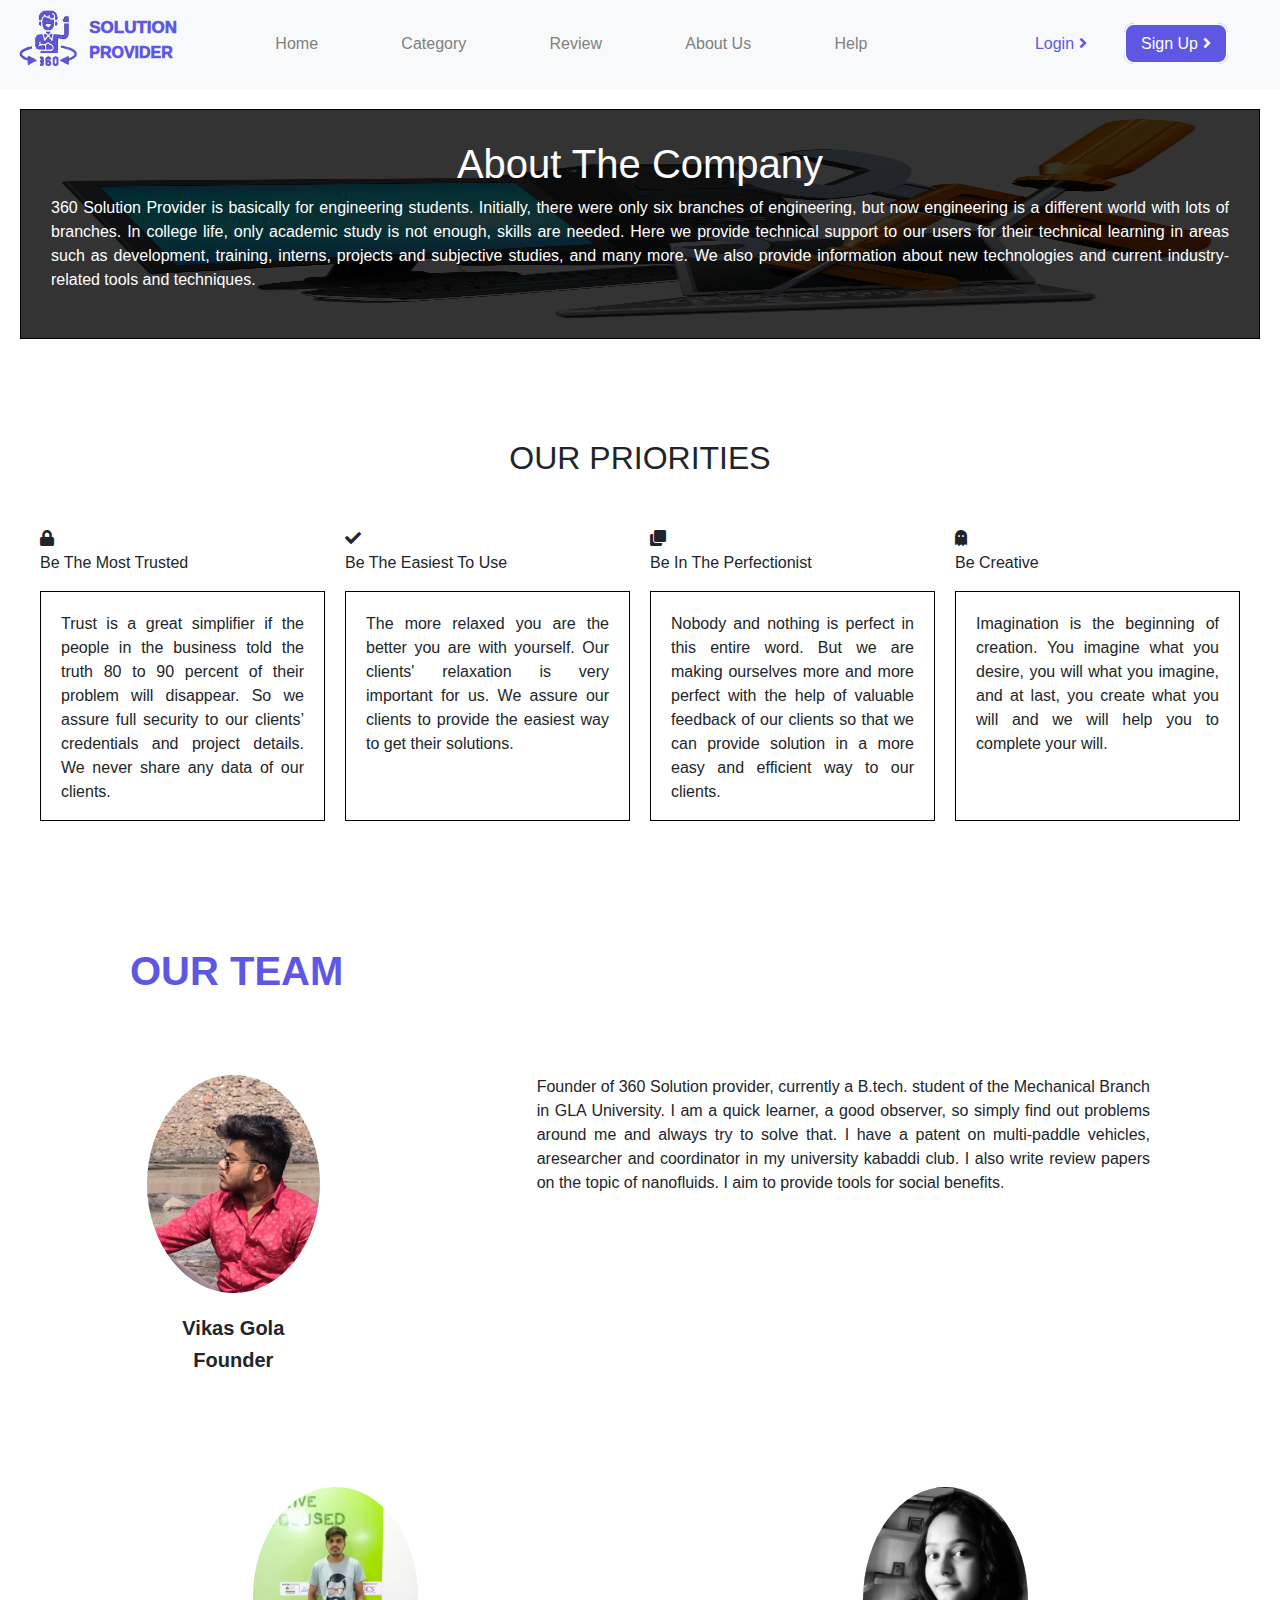
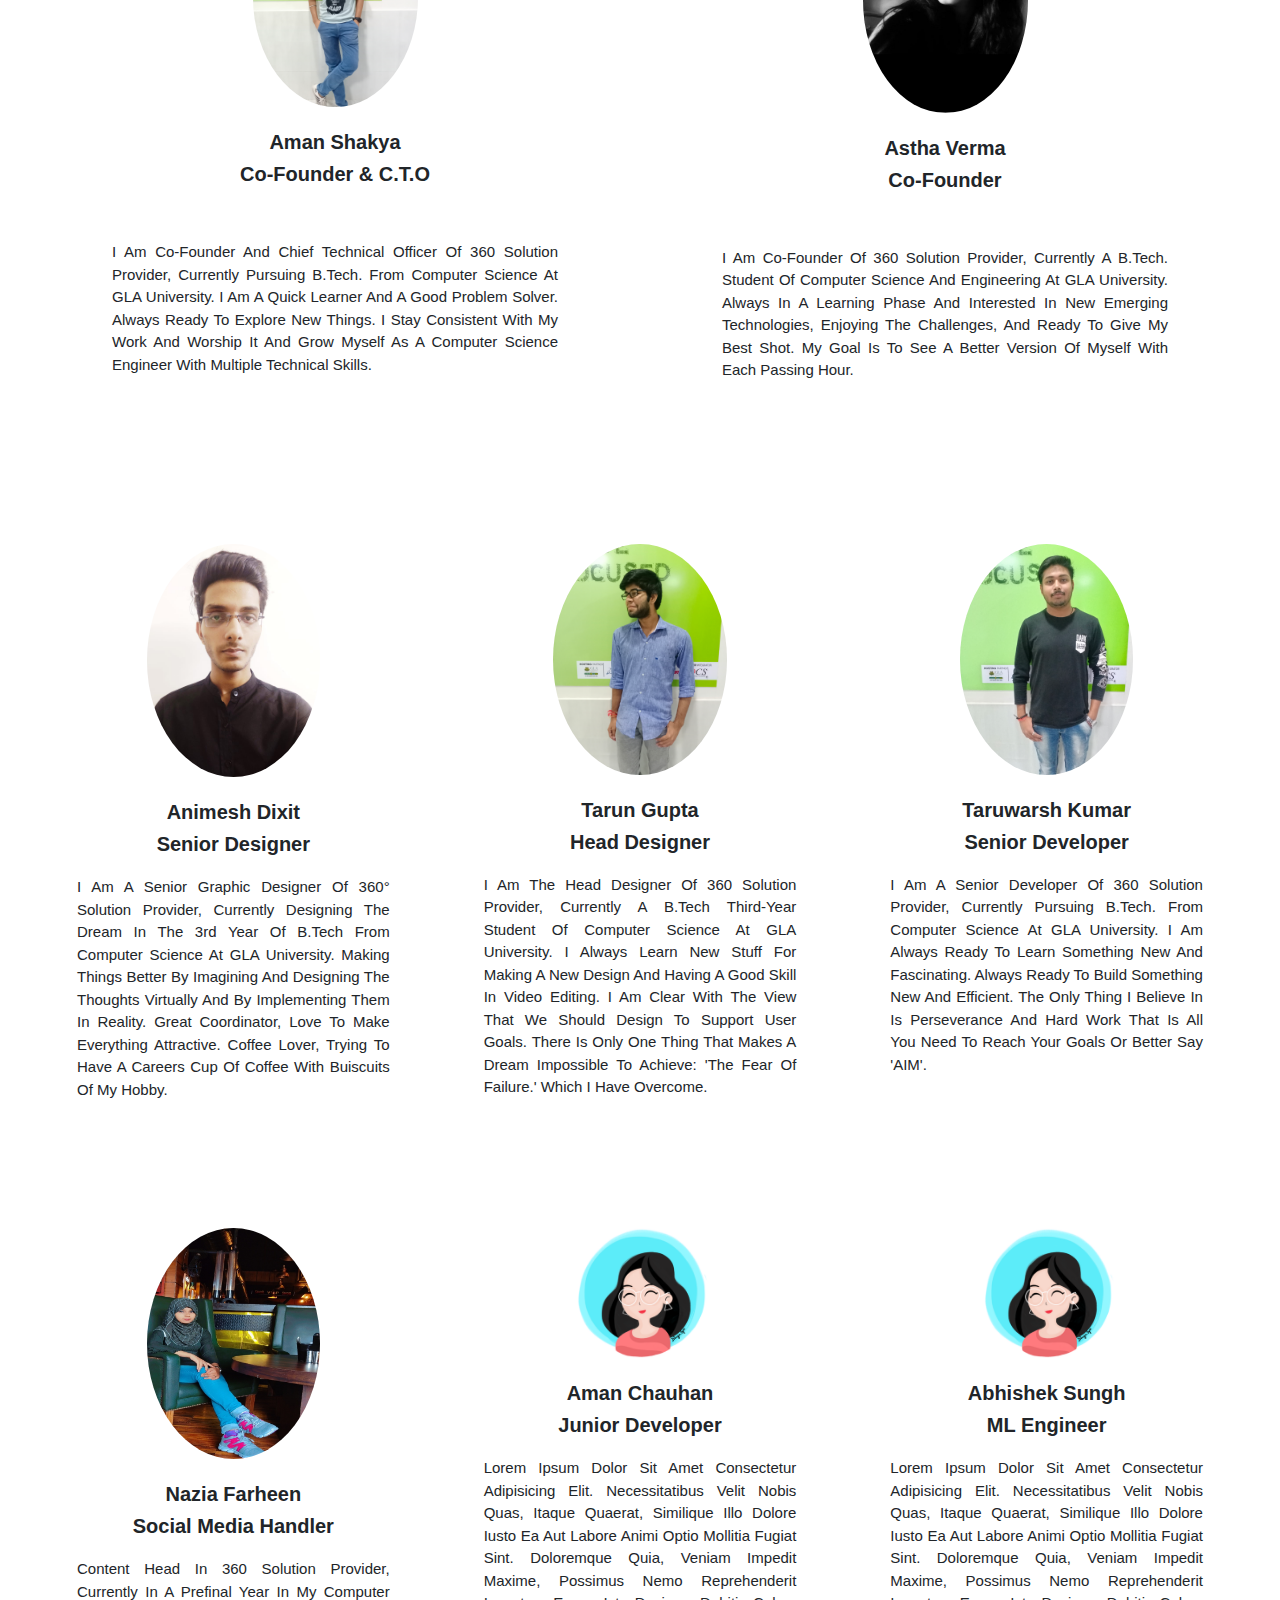
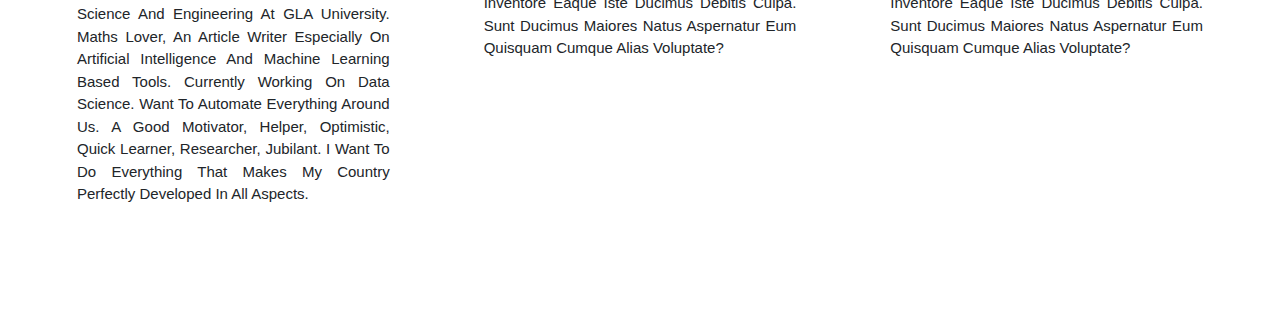
==== commit 08973643: "final commit" ====
--- a/AboutUs.html
+++ b/AboutUs.html
@@ -53,6 +53,7 @@
         .container-fluid .section-2 .col-md-3 {
             padding: 10px;
             height: 250px;
+            margin-bottom: 50px;
         }
 
         .container-fluid .section-2 .col-md-3 p {
@@ -246,12 +247,12 @@
         </div>
 
         <!-- navbar -->
-        <div class="navbar navbar-light bg-light w-100">
+        <div class="navbar navbar-light bg-light w-100 navmain">
             <div class="nav1">
                 <img src="./assest/logo.png" alt="" class="image">
                 <p><span>solution</span> provider</p>
             </div>
-            <div class="nav2 w-50">
+            <div class="nav2">
                 <ul class="nav navbar">
                     <li class="navbar-item"><a href="./index.html">home</a></li>
                     <li class="navbar-item"><a href="./Category.html">category</a></li>
@@ -260,7 +261,7 @@
                     <li class="navbar-item"><a href="./Help.html">help</a></li>
                 </ul>
             </div>
-            <div class="nav3 w-25">
+            <div class="nav3">
                 <ul class="nav navbar">
                     <li class="navbar-item"><a href="#" class="loginbtn">Login<i class="fa fa-angle-right"></i></a></li>
                     <li class="navbar-item purple"><a href="#" class="signupbtn">Sign up<i class="fa fa-angle-right"></i></a></li>
@@ -325,7 +326,7 @@
             </div>
         </div>
 
-        <div class="section-3">
+        <div class="section-3" id="section-3">
             <h1>our team</h1>
             <div class="row">
                 <div class="col-md-4">
--- a/style.css
+++ b/style.css
@@ -23,23 +23,6 @@
     border-radius: 50%;
     z-index: 10;
     transition: all 0.5s;
-}
-#chk
-{
-    opacity: 0;
-    z-index: -10;
-}
-#chk:checked ~.nav1
-{
-    display: block;
-}
-.container-fluid .navbar .nav1 label
-{
-    position: absolute;
-    right: 20px;
-    line-height: 100px;
-    font-size: 30px;
-    display: none;
 }
 .container-fluid .chatbot .chat:hover
 {
@@ -766,7 +749,8 @@
     right: 50px;
     width: 25%;
     height: 70vh;
-    background-color:rgb(202, 207, 248);
+    background-color:white;
+    border: 2px solid #5e57e3;
     padding: 20px;
     border-radius: 10px;  
     display: none;
@@ -889,6 +873,25 @@
     .logincard .loginbottom .col-md-6 .forgot
     {
         float: left;
+    }
+    .signupcard
+    {
+        width: 100%;
+        top: 0;
+        left: 0;
+        height: 100vh;
+        border-radius: 0;
+    }
+    .signupcard .signupavtar
+    {
+        margin-top: 10px;
+        margin: auto;
+    }
+    .signupcard .signupcross
+    {
+        position: absolute;
+        top:60px;
+        right: 10px;
     }
     .forgotcard
     {
@@ -912,6 +915,11 @@
     {
         float:none;
     }
+    .container-fluid .navmain
+    {
+        display: block;
+        margin-bottom: 50px;
+    }
     .container-fluid .navbar .nav1
     {
         width: 50%;
@@ -919,21 +927,25 @@
     }
     .container-fluid .navbar .nav1 img
     {
+        width: 50%;
+        height: 70px;
+        margin: auto;
+        margin-top: 10px;
+    }
+    .container-fluid .navbar .nav1 p,.container-fluid .navbar .nav1 p span
+    {
+        font-size: 25px;
+    }
+    .container-fluid .navbar .nav2,.container-fluid .navbar .nav3
+    {
+        /* display: none; */
+        text-align: center;
         width: 100%;
-        height: 70px;
-        margin-top: 10px;
-    }
-    .container-fluid .navbar
+    }
+    .container-fluid .navmain .nav3 nav
     {
         display: block;
-    }
-    .container-fluid .navbar .nav1 p,.container-fluid .navbar .nav1 p span
-    {
-        font-size: 25px;
-    }
-    .container-fluid .navbar .nav2,.container-fluid .navbar .nav3
-    {
-        display: none;
+        margin: auto;
     }
     .container-fluid .section1 .row1 .video video
     {
@@ -976,5 +988,13 @@
 {
     display: block;
 }
+.chatscreen
+{
+    position: fixed;
+    top: 0px;
+    left: 0px;
+    width: 100%;
+    height: 100vh;
+}
 
 }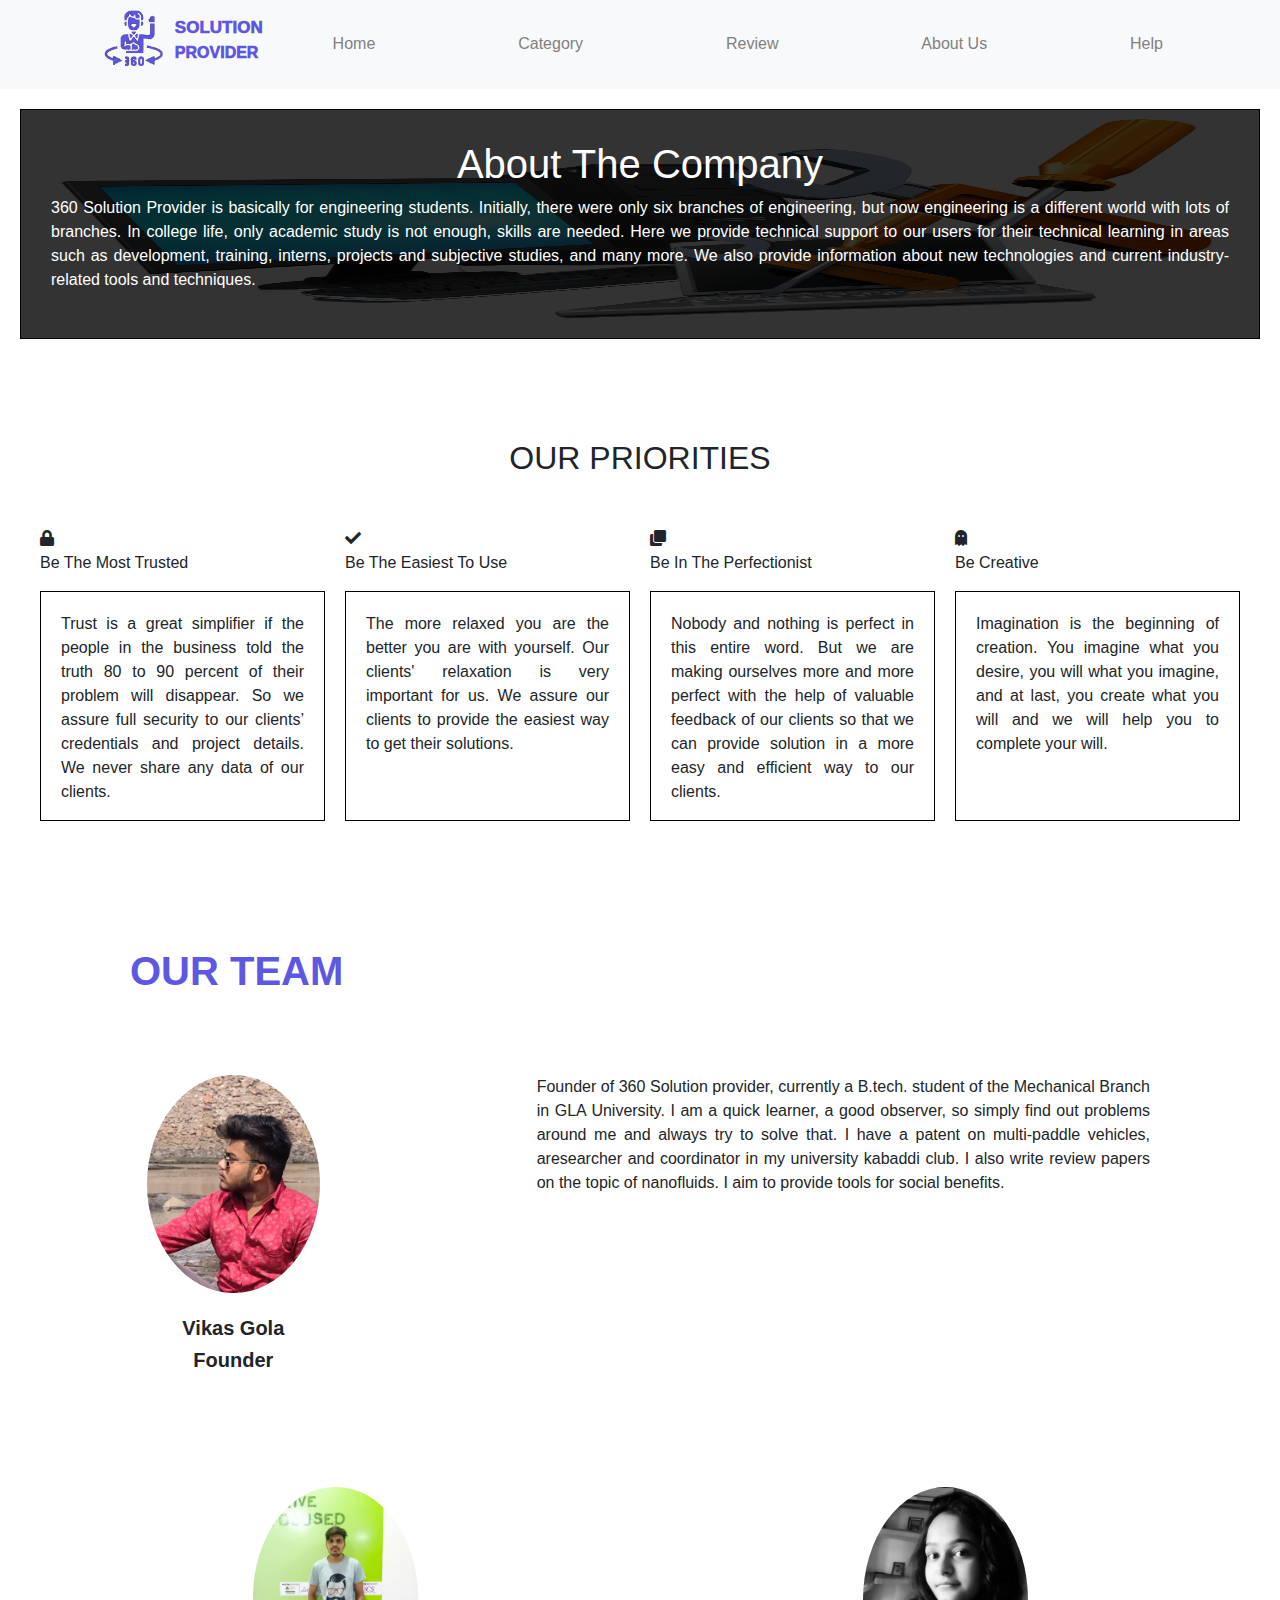
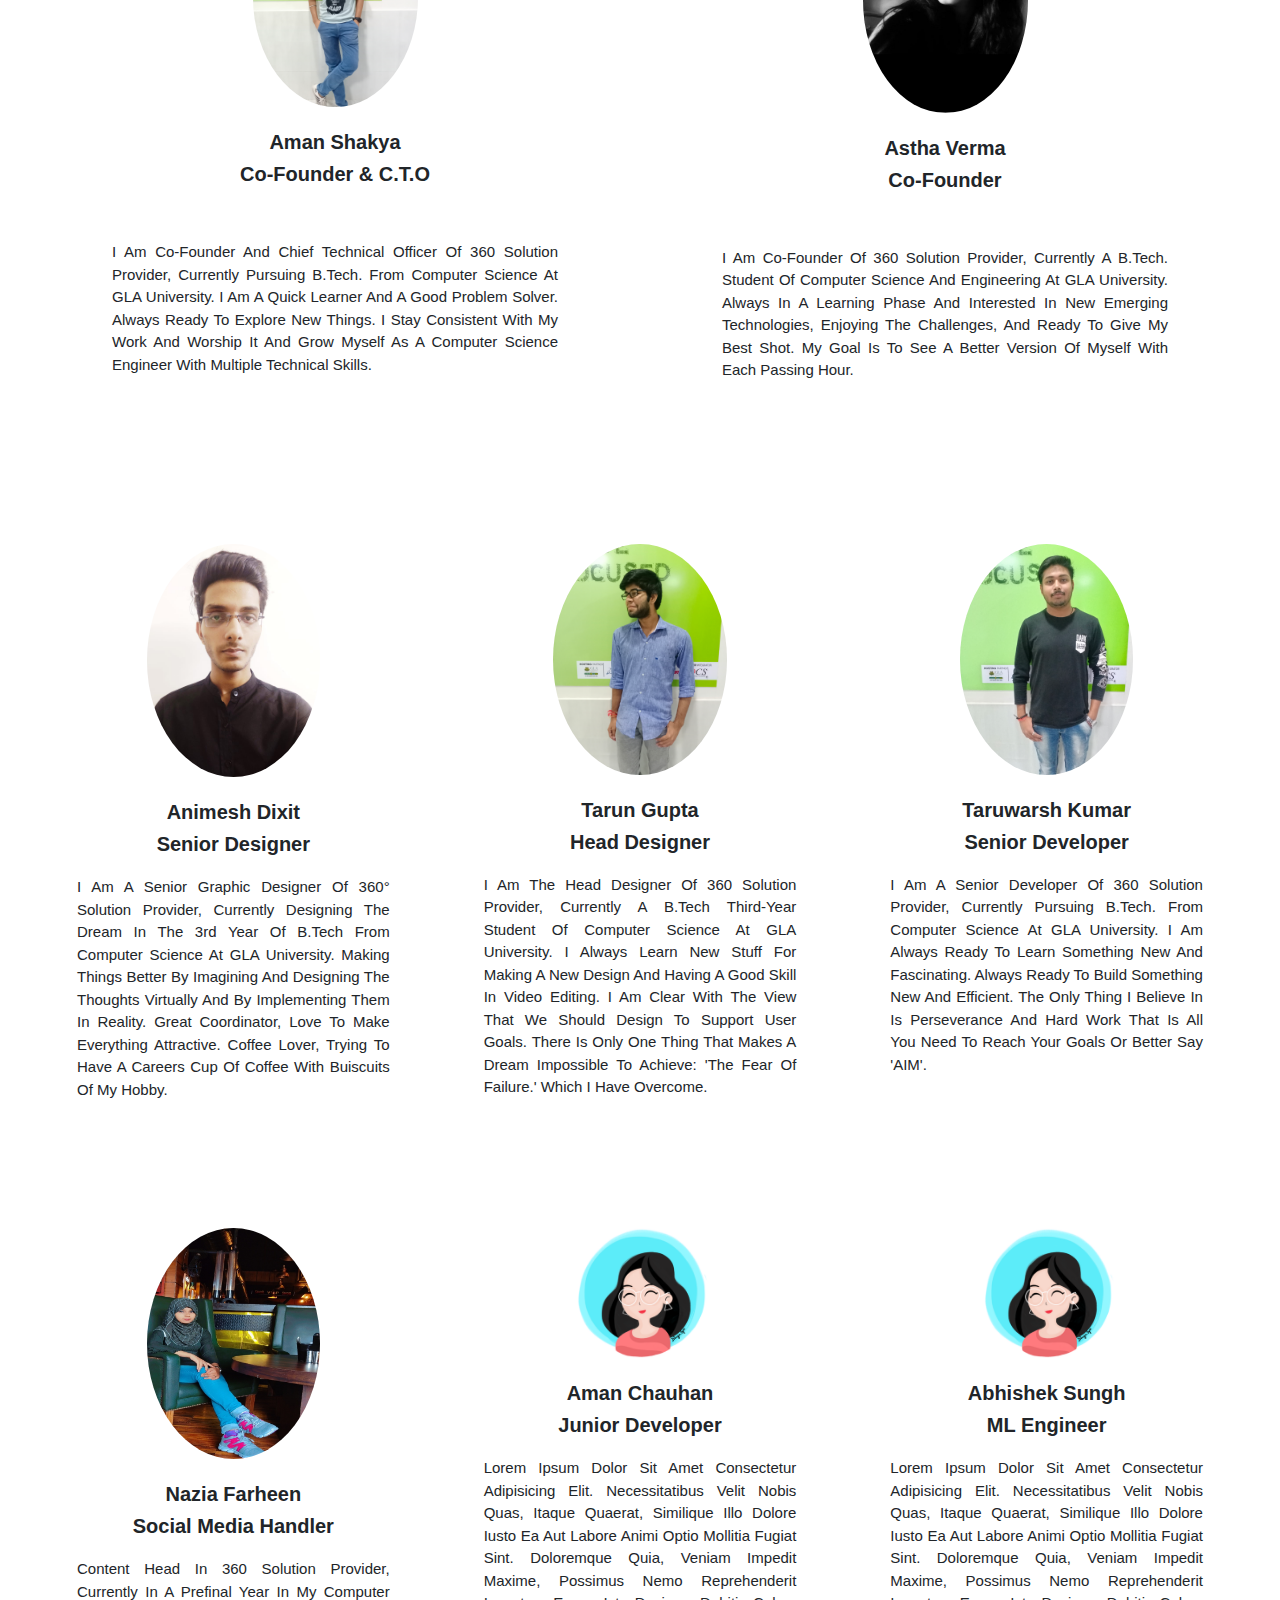
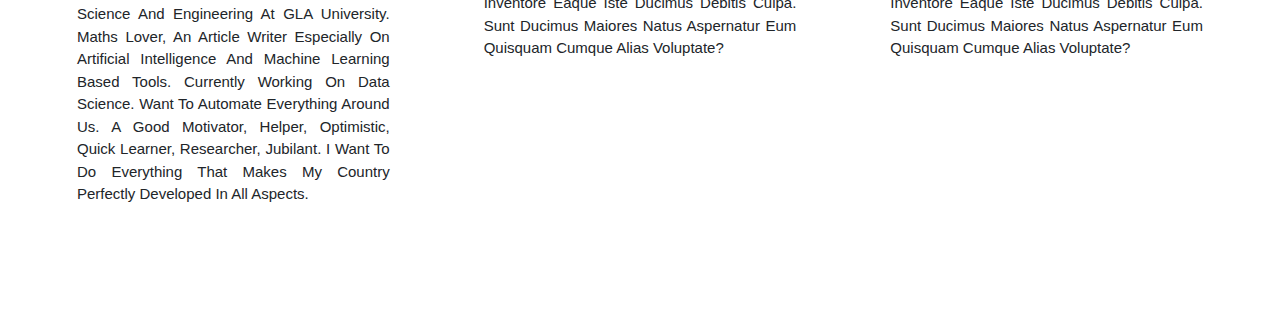
==== commit 8b0ffad1: "Login bug fix" ====
--- a/AboutUs.html
+++ b/AboutUs.html
@@ -247,27 +247,31 @@
         </div>
 
         <!-- navbar -->
-        <div class="navbar navbar-light bg-light w-100 navmain">
-            <div class="nav1">
-                <img src="./assest/logo.png" alt="" class="image">
-                <p><span>solution</span> provider</p>
-            </div>
-            <div class="nav2">
-                <ul class="nav navbar">
-                    <li class="navbar-item"><a href="./index.html">home</a></li>
-                    <li class="navbar-item"><a href="./Category.html">category</a></li>
-                    <li class="navbar-item"><a href="./Review.html">review</a></li>
-                    <li class="navbar-item"><a href="./AboutUs.html">about us</a></li>
-                    <li class="navbar-item"><a href="./Help.html">help</a></li>
-                </ul>
-            </div>
-            <div class="nav3">
-                <ul class="nav navbar">
-                    <li class="navbar-item"><a href="#" class="loginbtn">Login<i class="fa fa-angle-right"></i></a></li>
-                    <li class="navbar-item purple"><a href="#" class="signupbtn">Sign up<i class="fa fa-angle-right"></i></a></li>
-                </ul>
-            </div>
-        </div>
+        <header class="sticky-top bg-light">
+            <div class="container">
+                <div class="navbar navbar-light navmain">
+                    <div class="nav1">
+                        <img src="./assest/logo.png" alt="headerLogo" class="image">
+                        <p><span>solution</span> provider</p>
+                    </div>
+                    <div class="nav2">
+                        <ul class="nav navbar">
+                            <li class="navbar-item"><a href="./index.html">home</a></li>
+                            <li class="navbar-item"><a href="./Category.html">category</a></li>
+                            <li class="navbar-item"><a href="./Review.html">review</a></li>
+                            <li class="navbar-item"><a href="./AboutUs.html">about us</a></li>
+                            <li class="navbar-item"><a href="./Help.html">help</a></li>
+                        </ul>
+                    </div>
+                    <!-- <div class="nav3">
+                        <ul class="nav navbar">
+                            <li class="navbar-item"><a href="#" class="loginbtn">Login<i class="fa fa-angle-right"></i></a></li>
+                            <li class="navbar-item purple"><a href="#" class="signupbtn">Sign up<i class="fa fa-angle-right"></i></a></li>
+                        </ul>
+                    </div> -->
+                </div>
+            </div>
+        </header>
 
 
         <div class="section-1">
--- a/style.css
+++ b/style.css
@@ -1,9 +1,27 @@
-*
-{
-    margin: 0;
-    padding: 0;
-    box-sizing: border-box;
-}
+header .navbar-brand p{
+    color: #5e57e3;
+    text-transform: uppercase;
+    margin-top:7px ;
+    margin-left: 10px;
+    font-weight: 1000;
+    margin-bottom: 200;
+}
+
+
+
+
+
+
+
+
+
+
+
+
+
+
+
+
 .container-fluid
 {
     padding: 0;
@@ -26,7 +44,7 @@
 }
 .container-fluid .chatbot .chat:hover
 {
-    width: 9%;
+    transform: scale(1.2,1.2);
 }
 .image
 {
@@ -39,7 +57,7 @@
 }
 .container-fluid .navbar .nav1
 {
-    width: 10%;
+    width: 15%;
     display: flex;
 }
 .container-fluid .navbar .nav1 p
@@ -58,7 +76,7 @@
 }
 .container-fluid .navbar .nav2
 {
-    width: 50%;
+    width: 80%;
 }
 .container-fluid .navbar .nav2 ul li a
 {
@@ -359,17 +377,9 @@
     margin: 10px;
     transition: all 0.5s;
 }
-.fa-instagram:hover
-{
-    font-size: 100px;
-}
-.fa-linkedin:hover
-{
-    font-size: 100px;
-}
-.fa-twitter:hover
-{
-    font-size: 100px;
+.fa-instagram:hover,.fa-linkedin:hover,.fa-twitter:hover
+{
+    transform:translateY(-10px);
 }
 
 .logincard
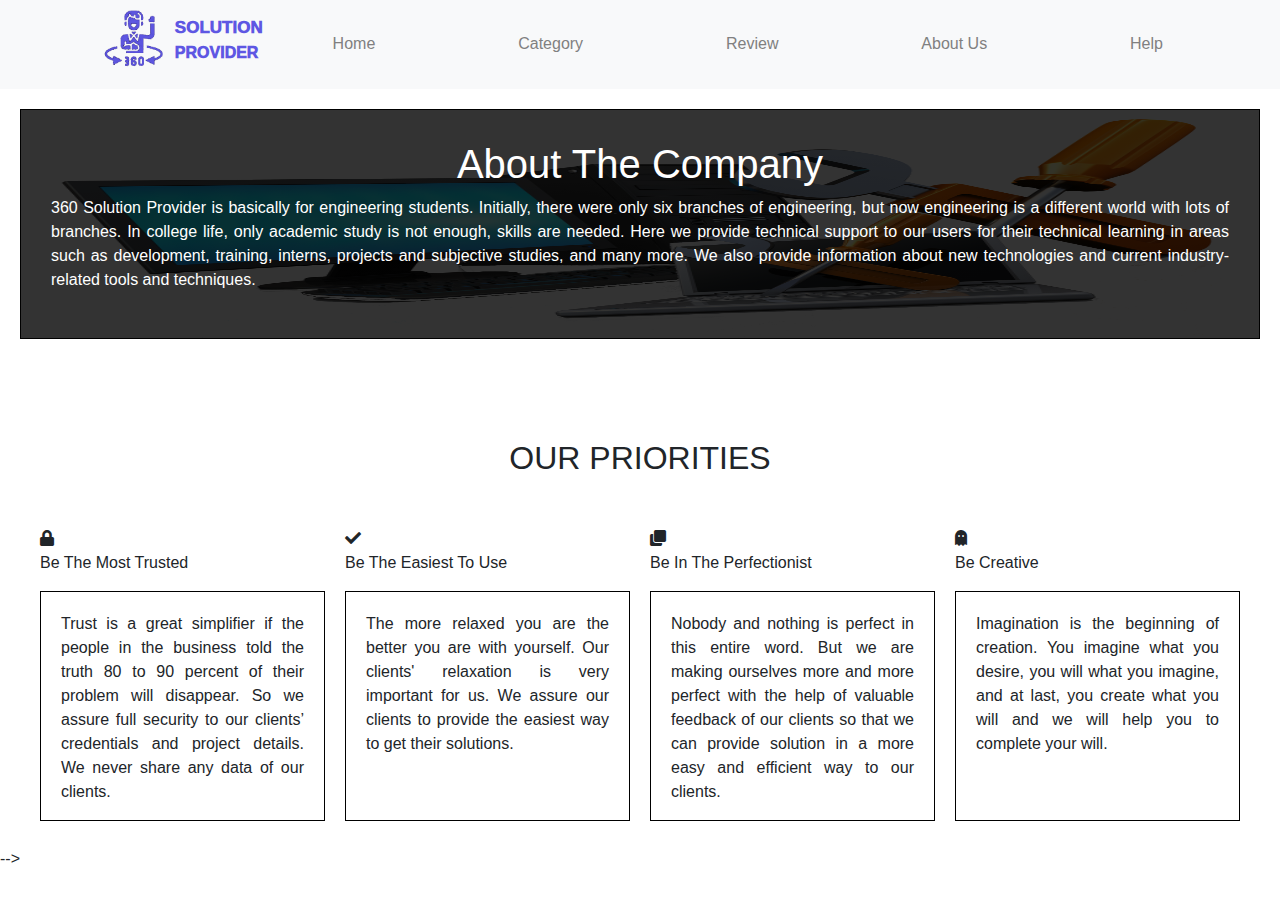
==== commit c646e18d: "chat bot removed" ====
--- a/AboutUs.html
+++ b/AboutUs.html
@@ -242,9 +242,9 @@
 
 <body>
     <div class="container-fluid w-100">
-        <div class="chatbot">
+        <!-- <div class="chatbot">
             <img src="./assest/chatbot.png" class="chat" onclick="bot()" alt="">
-        </div>
+        </div> -->
 
         <!-- navbar -->
         <header class="sticky-top bg-light">
@@ -330,7 +330,7 @@
             </div>
         </div>
 
-        <div class="section-3" id="section-3">
+        <!-- <div class="section-3" id="section-3">
             <h1>our team</h1>
             <div class="row">
                 <div class="col-md-4">
@@ -486,7 +486,7 @@
 
 
 
-        </div>
+        </div> -->
     </div>
 
 
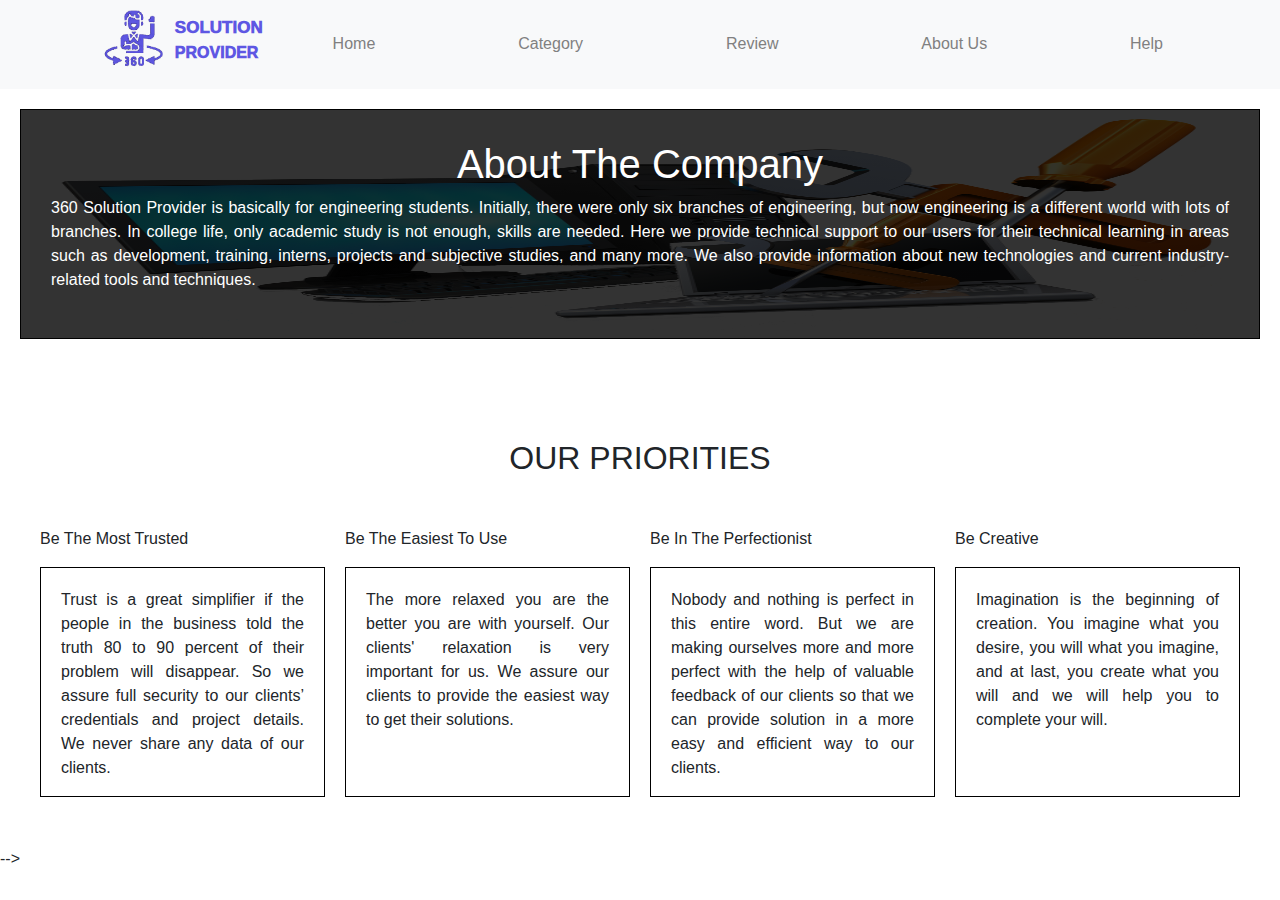
==== commit ef00fcf5: "Merge pull request #3 from amanshakya2001/front-bug-fixs" ====
--- a/AboutUs.html
+++ b/AboutUs.html
@@ -5,11 +5,13 @@
     <meta charset="UTF-8">
     <meta http-equiv="X-UA-Compatible" content="IE=edge">
     <meta name="viewport" content="width=device-width, initial-scale=1.0">
-    <link rel="stylesheet" href="./css/bootstrap.min.css">
-    <script src="./js/jquery-3.6.0.js"></script>
-    <link rel="stylesheet" href="./fontawesome/css/all.css">
+    <link rel="stylesheet" href="https://cdn.jsdelivr.net/npm/bootstrap@4.0.0/dist/css/bootstrap.min.css" integrity="sha384-Gn5384xqQ1aoWXA+058RXPxPg6fy4IWvTNh0E263XmFcJlSAwiGgFAW/dAiS6JXm" crossorigin="anonymous">
+    <link rel="stylesheet" href="https://cdnjs.cloudflare.com/ajax/libs/font-awesome/6.1.1/css/all.min.css" integrity="sha512-KfkfwYDsLkIlwQp6LFnl8zNdLGxu9YAA1QvwINks4PhcElQSvqcyVLLD9aMhXd13uQjoXtEKNosOWaZqXgel0g==" crossorigin="anonymous" referrerpolicy="no-referrer" />
+    
     <link rel="stylesheet" href="style.css">
     <script src="./index.html"></script>
+    <link rel="shortcut icon" href="./assest/whitelogo.png" type="image/x-icon">
+    <title>360 Solution Provider | About Us</title>
     <style>
         .container-fluid .section-1 {
             padding: 30px;
@@ -237,7 +239,6 @@
             padding: 10px;
         }
     </style>
-    <title>About Us Page</title>
 </head>
 
 <body>
@@ -579,6 +580,9 @@
             <input class="btn" type="button" value="send">
         </form>
     </div>
+    <script src="https://code.jquery.com/jquery-3.2.1.slim.min.js" integrity="sha384-KJ3o2DKtIkvYIK3UENzmM7KCkRr/rE9/Qpg6aAZGJwFDMVNA/GpGFF93hXpG5KkN" crossorigin="anonymous"></script>
+    <script src="https://cdn.jsdelivr.net/npm/popper.js@1.12.9/dist/umd/popper.min.js" integrity="sha384-ApNbgh9B+Y1QKtv3Rn7W3mgPxhU9K/ScQsAP7hUibX39j7fakFPskvXusvfa0b4Q" crossorigin="anonymous"></script>
+    <script src="https://cdn.jsdelivr.net/npm/bootstrap@4.0.0/dist/js/bootstrap.min.js" integrity="sha384-JZR6Spejh4U02d8jOt6vLEHfe/JQGiRRSQQxSfFWpi1MquVdAyjUar5+76PVCmYl" crossorigin="anonymous"></script>
     <script src="./javascript.js"></script>
 </body>
 
